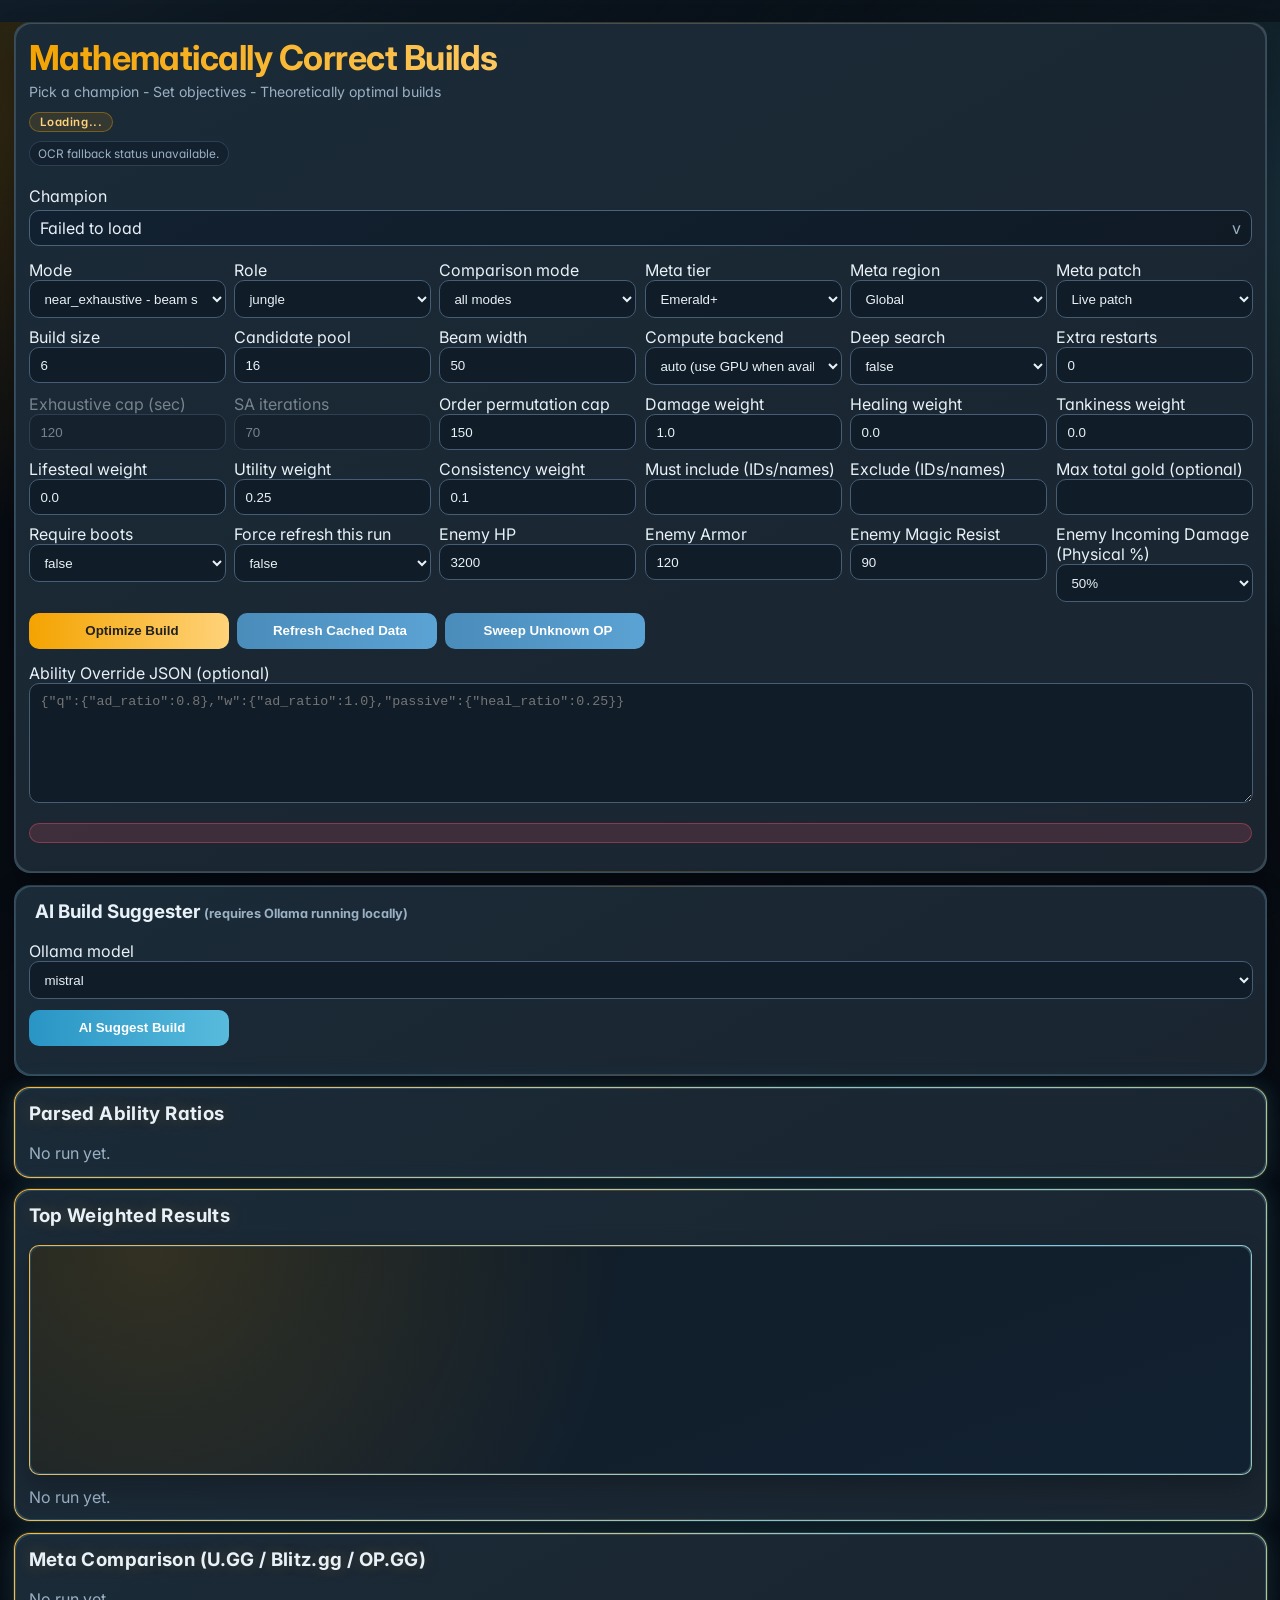
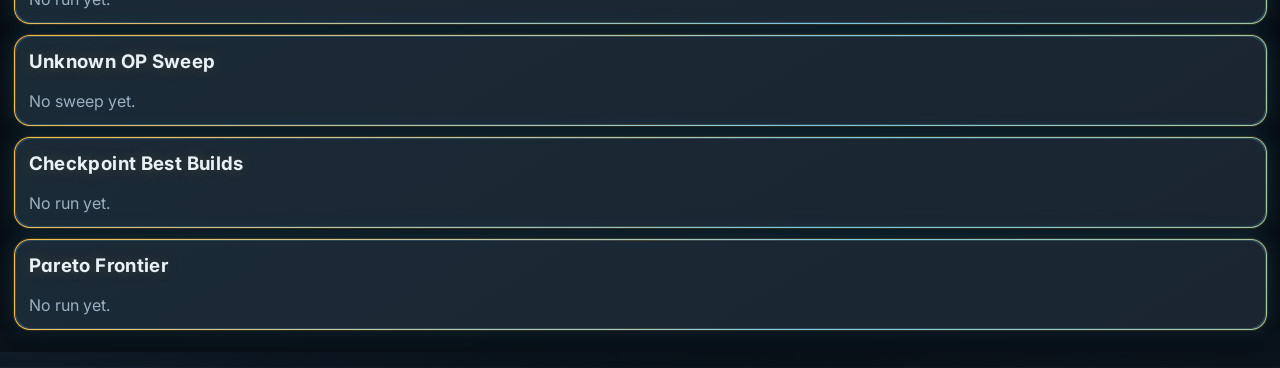
==== templates/index.html @ 5513ce6f "new updates and improvements" ====
﻿
<!doctype html>
<html>
<head>
  <meta charset="utf-8" />
  <meta name="viewport" content="width=device-width, initial-scale=1" />
  <title>Mathematically Correct Builds</title>
  <link rel="preconnect" href="https://fonts.googleapis.com" />
  <link rel="preconnect" href="https://fonts.gstatic.com" crossorigin />
  <link href="https://fonts.googleapis.com/css2?family=Inter:wght@400;500;600;700&display=swap" rel="stylesheet" />
  <link rel="stylesheet" href="/static/css/main.css" />
</head>
<body>
<div class="wrap">
  <div class="card">
    <div class="hero-content">
      <div class="hero-title">Mathematically Correct Builds</div>
      <p class="hero-sub">Pick a champion - Set objectives - Theoretically optimal builds</p>
      <span class="patch-pill" id="patchPill">Loading...</span>
      <div id="runtimeNotice" class="runtime-notice muted">Checking OCR fallback support...</div>
    </div>

    <!-- Champion picker -->
    <div style="margin-bottom:0.9rem;">
      <label style="display:block; margin-bottom:4px;">Champion</label>
      <div class="champ-picker" id="champPicker">
        <div class="champ-selected" id="champSelected" onclick="toggleChampDropdown()">
          <img id="champSelIcon" src="" style="display:none" />
          <span id="champSelName">Loading champions...</span>
          <span style="margin-left:auto; color:var(--muted);" id="champSelArrow">v</span>
        </div>
        <div class="champ-dropdown" id="champDropdown">
          <div class="champ-search"><input id="champSearchInput" placeholder="Search champion..." oninput="filterChamps()" onkeydown="champSearchKey(event)" autocomplete="off" /></div>
          <div id="champList"></div>
        </div>
      </div>
    </div>

    <div class="grid">
      <label>Mode
        <select id="mode" onchange="onModeChange()">
          <option value="heuristic">heuristic - fast greedy single pass</option>
          <option value="near_exhaustive" selected>near_exhaustive - beam search + random restarts</option>
          <option value="exhaustive">exhaustive - all combos + simulated annealing</option>
        </select>
      </label>
      <label>Role
        <select id="role">
          <option value="jungle" selected>jungle</option>
          <option value="top">top</option>
          <option value="middle">middle</option>
          <option value="adc">adc</option>
          <option value="support">support</option>
        </select>
      </label>
      <label>Comparison mode
        <select id="comparison_mode">
          <option value="all" selected>all modes</option>
          <option value="item_overlap">item overlap</option>
          <option value="power_delta">power delta</option>
          <option value="component_balance">component balance</option>
        </select>
      </label>
      <label>Meta tier
        <select id="meta_tier">
          <option value="emerald_plus" selected>Emerald+</option>
          <option value="diamond_plus">Diamond+</option>
          <option value="master_plus">Master+</option>
          <option value="platinum_plus">Platinum+</option>
        </select>
      </label>
      <label>Meta region
        <select id="meta_region">
          <option value="global" selected>Global</option>
          <option value="na">NA</option>
          <option value="euw">EUW</option>
          <option value="kr">KR</option>
        </select>
      </label>
      <label>Meta patch
        <select id="meta_patch">
          <option value="live" selected>Live patch</option>
        </select>
      </label>
      <label>Build size <input id="build_size" type="number" min="2" max="6" value="6" /></label>
      <label>Candidate pool <input id="pool" type="number" min="8" max="30" value="16" /></label>
      <label>Beam width <input id="beam" type="number" min="5" max="300" value="50" /></label>
      <label>Compute backend
        <select id="compute_backend">
          <option value="auto" selected>auto (use GPU when available)</option>
          <option value="gpu">gpu (CUDA)</option>
          <option value="cpu">cpu only</option>
        </select>
      </label>
      <label>Deep search
        <select id="deep_search">
          <option value="false" selected>false</option>
          <option value="true">true</option>
        </select>
      </label>
      <label>Extra restarts <input id="extra_restarts" type="number" min="0" max="24" value="0" /></label>
      <label id="capLabel">Exhaustive cap (sec) <input id="cap" type="number" min="2" max="600" value="120" /></label>
      <label id="saLabel">SA iterations <input id="sa_iters" type="number" min="10" max="500" value="70" /></label>
      <label>Order permutation cap <input id="perm_cap" type="number" min="20" max="1000" value="150" /></label>
      <label title="Relative priority for this objective. 1.0 = standard priority, 0.0 = ignore, values above 1.0 increase emphasis.">Damage weight <input id="damage" type="number" step="0.1" value="1.0" title="Relative priority for raw damage output." /></label>
      <label title="Relative priority for this objective. 1.0 = standard priority, 0.0 = ignore, values above 1.0 increase emphasis.">Healing weight <input id="healing" type="number" step="0.1" value="0.0" title="Relative priority for healing and sustain." /></label>
      <label title="Relative priority for this objective. 1.0 = standard priority, 0.0 = ignore, values above 1.0 increase emphasis.">Tankiness weight <input id="tank" type="number" step="0.1" value="0.0" title="Relative priority for durability and effective health." /></label>
      <label title="Relative priority for this objective. 1.0 = standard priority, 0.0 = ignore, values above 1.0 increase emphasis.">Lifesteal weight <input id="ls" type="number" step="0.1" value="0.0" title="Relative priority for lifesteal and omnivamp-style sustain." /></label>
      <label title="Relative priority for utility pressure (ability uptime, control, and effective fight tools).">Utility weight <input id="utility" type="number" step="0.1" value="0.25" title="Relative priority for utility pressure." /></label>
      <label title="Relative priority for reliability across mixed fight windows.">Consistency weight <input id="consistency" type="number" step="0.1" value="0.1" title="Relative priority for consistent output." /></label>
      <label>Must include (IDs/names)<input id="must_include" value="" /></label>
      <label>Exclude (IDs/names)<input id="exclude" value="" /></label>
      <label>Max total gold (optional)<input id="max_gold" type="number" min="1500" value="" /></label>
      <label>Require boots
        <select id="require_boots">
          <option value="false" selected>false</option>
          <option value="true">true</option>
        </select>
      </label>
      <label>Force refresh this run
        <select id="force_refresh">
          <option value="false" selected>false</option>
          <option value="true">true</option>
        </select>
      </label>
      <label>Enemy HP <input id="enemy_hp" type="number" min="500" value="3200" /></label>
      <label>Enemy Armor <input id="enemy_armor" type="number" min="0" value="120" /></label>
      <label>Enemy Magic Resist <input id="enemy_mr" type="number" min="0" value="90" /></label>
      <label>Enemy Incoming Damage (Physical %)
        <select id="enemy_physical_share">
          <option value="0.3">30%</option>
          <option value="0.5" selected>50%</option>
          <option value="0.7">70%</option>
        </select>
      </label>
    </div>

    <div class="button-row">
      <button id="optimizeBtn" onclick="runOptimize()"><i data-lucide="settings-2"></i> Optimize Build</button>
      <button class="secondary" onclick="refreshData()"><i data-lucide="refresh-cw"></i> Refresh Cached Data</button>
      <button class="secondary" onclick="runUnknownOpSweep()"><i data-lucide="search"></i> Sweep Unknown OP</button>
    </div>

    <div id="loadingPanel" class="load-panel" style="display:none;">
      <div class="load-meta">
        <strong id="loadPhase">Preparing optimization...</strong>
        <span id="loadEta" class="muted">ETA --</span>
      </div>
      <div class="load-track"><div id="loadFill" class="load-fill"></div></div>
      <div id="loadPct" class="load-pct muted">0%</div>
    </div>

    <div style="margin-top:0.9rem;">
      <label>Ability Override JSON (optional)</label>
      <textarea id="ability_overrides" placeholder='{"q":{"ad_ratio":0.8},"w":{"ad_ratio":1.0},"passive":{"heal_ratio":0.25}}'></textarea>
    </div>
    <p id="status" class="muted"></p>
    <p id="error" class="err"></p>
  </div>

  <!-- AI Suggest card -->
  <div class="card">
    <h3 style="margin-top:0;"><i data-lucide="bot"></i> AI Build Suggester <span class="muted" style="font-size:0.8rem;">(requires Ollama running locally)</span></h3>
    <div class="grid" style="grid-template-columns: repeat(auto-fit, minmax(220px,1fr)); margin-bottom:0.6rem;">
      <label>Ollama model
        <select id="ollamaModel"><option value="mistral">mistral</option></select>
      </label>
    </div>
    <div class="button-row">
      <button class="ai-btn" onclick="runAiSuggest()"><i data-lucide="sparkles"></i> AI Suggest Build</button>
    </div>
    <p id="aiStatus" class="muted"></p>
    <div id="aiResult"></div>
  </div>

  <div class="card result">
    <h3>Parsed Ability Ratios</h3>
    <div id="ability_breakdown" class="muted">No run yet.</div>
  </div>

  <div class="card sim-section" id="simCard">
    <h3 style="margin-top:0;"><i data-lucide="zap"></i> Simulation</h3>
    <div class="sim-controls">
      <div class="sim-slider-wrap">
        <label>Target HP: <b id="simHpVal">2500</b></label>
        <input type="range" id="simHp" min="500" max="6000" step="100" value="2500"
               oninput="document.getElementById('simHpVal').textContent=this.value" />
      </div>
      <div class="sim-slider-wrap">
        <label>Target Armor: <b id="simArmorVal">100</b></label>
        <input type="range" id="simArmor" min="0" max="300" step="5" value="100"
               oninput="document.getElementById('simArmorVal').textContent=this.value" />
      </div>
      <div class="sim-slider-wrap">
        <label>Target MR: <b id="simMrVal">50</b></label>
        <input type="range" id="simMr" min="0" max="200" step="5" value="50"
               oninput="document.getElementById('simMrVal').textContent=this.value" />
      </div>
      <div class="sim-slider-wrap">
        <label>Duration: <b id="simDurVal">10</b>s</label>
        <input type="range" id="simDur" min="3" max="30" step="1" value="10"
               oninput="document.getElementById('simDurVal').textContent=this.value" />
      </div>
      <div class="sim-slider-wrap">
        <label>Level: <b id="simLvlVal">18</b></label>
        <input type="range" id="simLvl" min="1" max="18" step="1" value="18"
               oninput="document.getElementById('simLvlVal').textContent=this.value" />
      </div>
    </div>
    <div class="button-row">
      <button onclick="runSimulation('both')"><i data-lucide="zap"></i> Run Simulation</button>
      <button class="secondary" onclick="runSimulation('burst')"><i data-lucide="target"></i> Burst Only</button>
      <button class="secondary" onclick="runSimulation('dps')"><i data-lucide="bar-chart-3"></i> DPS Only</button>
    </div>
    <div id="simResultsEl" class="sim-results"></div>
  </div>

  <div class="card result">
    <h3>Top Weighted Results</h3>
    <div class="chart-panel"><canvas id="scoreChart" height="120"></canvas></div>
    <div id="ranked" class="muted">No run yet.</div>
  </div>

  <div class="card result">
    <h3>Meta Comparison (U.GG / Blitz.gg / OP.GG)</h3>
    <div id="metaComparison" class="muted">No run yet.</div>
  </div>

  <div class="card result">
    <h3>Unknown OP Sweep</h3>
    <div id="unknownOpResults" class="muted">No sweep yet.</div>
  </div>

  <div class="card result">
    <h3>Checkpoint Best Builds</h3>
    <div id="checkpoints" class="muted">No run yet.</div>
  </div>

  <div class="card result">
    <h3>Pareto Frontier</h3>
    <div id="pareto" class="muted">No run yet.</div>
  </div>
</div>

<script src="https://cdn.jsdelivr.net/npm/chart.js@4.4.0/dist/chart.umd.min.js"></script>
<script src="https://unpkg.com/lucide@latest"></script>
<script src="/static/js/app.js"></script>
</body>
</html>
---- static/css/main.css ----
﻿:root {
      --bg: #0f1720;
      --bg-soft: #1c2b36;
      --card: #1a2530;
      --card-2: #202f3b;
      --ink: #e8f1f8;
      --muted: #9ab0c3;
      --accent: #f4a300;
      --accent-2: #ffd37a;
      --danger: #ff5b6f;
      --green: #2bd6a1;
      --line: #3a4d61;
  --champion-primary: #f4a300;
  --champion-secondary: #58bbdd;
  --champion-glow: rgba(244, 163, 0, 0.35);
  --champion-vignette: rgba(10, 15, 22, 0.55);
  --champion-splash-url: none;
    }
    * { box-sizing: border-box; }
    body {
      margin: 0;
      font-family: 'Inter', 'Segoe UI Variable', 'Segoe UI', system-ui, -apple-system, sans-serif;
      font-feature-settings: 'cv02','cv03','cv04','cv11';
      -webkit-font-smoothing: antialiased;
      background:
        radial-gradient(1100px 620px at -10% -12%, #2b4358 0%, #13202b 52%, transparent 100%),
        radial-gradient(920px 520px at 110% 18%, #3a2f25 0%, #151f28 50%, transparent 100%),
        linear-gradient(155deg, #0c141b, var(--bg));
      color: var(--ink);
      min-height: 100vh;
      position: relative;
      overflow-x: hidden;
      transition: background 320ms ease, color 260ms ease;
      transform: translateZ(0);
      will-change: background;
    }
    body::before,
    body::after {
      content: '';
      position: fixed;
      inset: 0;
      pointer-events: none;
      z-index: -1;
    }
    body::before {
      background:
        linear-gradient(145deg, rgba(7, 12, 18, 0.74), rgba(8, 16, 23, 0.82) 42%, rgba(8, 14, 22, 0.9)),
        var(--champion-splash-url) center top / cover no-repeat;
      opacity: 0.42;
      transform: scale(1.04) translateZ(0);
      transition: opacity 360ms ease, transform 520ms ease;
      filter: saturate(1.06) contrast(1.04);
    }
    body.splash-ready::before {
      opacity: 0.58;
      transform: scale(1.02) translateZ(0);
    }
    body::after {
      background:
        radial-gradient(1000px 700px at 8% 4%, color-mix(in srgb, var(--champion-primary) 20%, transparent), transparent 62%),
        radial-gradient(1200px 800px at 95% 10%, color-mix(in srgb, var(--champion-secondary) 20%, transparent), transparent 64%),
        radial-gradient(1400px 1200px at 50% 100%, var(--champion-vignette), rgba(8, 12, 18, 0.82));
      opacity: 0.95;
    }
    .wrap { max-width: 1360px; margin: 1.4rem auto; padding: 0 0.85rem; }
    .card {
      background: linear-gradient(150deg, color-mix(in srgb, var(--card) 78%, #1d3d52 22%), var(--card));
      border: 1px solid var(--line);
      border-top-color: rgba(255, 255, 255, 0.08);
      border-radius: 16px;
      padding: 0.85rem;
      margin-bottom: 0.7rem;
      box-shadow: 0 16px 32px rgba(0, 0, 0, 0.28), inset 0 1px 0 rgba(255, 255, 255, 0.04);
      animation: card-enter 280ms ease;
      position: relative;
      overflow: hidden;
      isolation: isolate;
      transform: translateZ(0);
      will-change: transform, box-shadow;
    }
    .card::before {
      content: '';
      position: absolute;
      inset: -35%;
      background: conic-gradient(
        from 0deg,
        color-mix(in srgb, var(--champion-primary) 85%, white 15%),
        color-mix(in srgb, var(--champion-secondary) 86%, white 14%),
        color-mix(in srgb, var(--champion-primary) 76%, #7de8d0 24%),
        color-mix(in srgb, var(--champion-secondary) 88%, #8cc8ff 12%),
        color-mix(in srgb, var(--champion-primary) 85%, white 15%)
      );
      opacity: 0.22;
      z-index: -2;
      animation: border-rotate 9s linear infinite;
      transform: translateZ(0);
      will-change: transform;
    }
    .card::after {
      content: '';
      position: absolute;
      inset: 1px;
      border-radius: inherit;
      background:
        linear-gradient(150deg, color-mix(in srgb, var(--card) 78%, #1d3d52 22%), var(--card)),
        radial-gradient(circle at 12% 0%, color-mix(in srgb, var(--champion-primary) 18%, transparent), transparent 48%);
      z-index: -1;
    }
    .grid { display: grid; grid-template-columns: repeat(auto-fit, minmax(190px, 1fr)); gap: 0.55rem; }
    input, select, button, textarea {
      width: 100%; padding: 0.6rem 0.65rem; border-radius: 10px;
      border: 1px solid #465d73; background: #101c27; color: var(--ink);
      transition: transform 150ms ease, box-shadow 150ms ease, opacity 150ms ease;
      will-change: transform, box-shadow;
    }
    textarea { min-height: 120px; resize: vertical; font-family: Consolas, monospace; }
    input:focus-visible, select:focus-visible, textarea:focus-visible, button:focus-visible {
      outline: none;
      box-shadow: 0 0 0 3px rgba(244, 163, 0, 0.25);
    }
    button {
      cursor: pointer;
      background: linear-gradient(92deg, var(--accent), var(--accent-2));
      color: #212121; font-weight: 700; border: none;
      position: relative;
      overflow: hidden;
      transform: translateZ(0);
    }
    button::after {
      content: '';
      position: absolute;
      inset: 0;
      background: linear-gradient(120deg, rgba(255,255,255,0.16), rgba(255,255,255,0));
      opacity: 0;
      transition: opacity 160ms ease;
      pointer-events: none;
    }
    button:hover {
      transform: translateY(-1px) translateZ(0);
      box-shadow: 0 6px 18px color-mix(in srgb, var(--champion-primary) 42%, transparent);
    }
    button:hover::after { opacity: 1; }
    button:active { transform: translateY(0); }
    button.secondary {
      background: linear-gradient(90deg, #4a8cba, #5ba3d4);
      color: #fff;
    }
    button.ai-btn {
      background: linear-gradient(90deg, #2995c5, #58bbdd);
      color: #fff;
    }
    button.danger-btn { background: linear-gradient(90deg, var(--danger), #ff6b6b); color:#fff; }
    .button-row { display: flex; flex-wrap: wrap; gap: 0.5rem; margin-top: 0.65rem; }
    .button-row button { width: auto; min-width: 200px; padding: 0.65rem 1rem; }
    .muted { color: var(--muted); }
    .err { color: #ffd9de; background: rgba(255, 91, 111, 0.16); padding: 0.55rem 0.65rem; border: 1px solid rgba(255, 91, 111, 0.35); border-radius: 10px; }
    .ok { color: var(--green); }

    /* Ability enrichment badges */
    .ability-badges { display: flex; flex-wrap: wrap; gap: 3px; margin-top: 3px; }
    .ability-badge { display: inline-block; font-size: 0.68rem; font-weight: 600; padding: 1px 5px; border-radius: 4px; letter-spacing: 0.02em; }
    .dmg-type.phys     { background: #4a1a0a; color: #f4a261; border: 1px solid #f4a261; }
    .dmg-type.magic    { background: #0a1240; color: #7ea6e0; border: 1px solid #7ea6e0; }
    .dmg-type.true_dmg { background: #1a1a1a; color: #e0e0e0; border: 1px solid #999; }
    .dmg-type.mixed    { background: #2a1a3a; color: #c9a0f4; border: 1px solid #c9a0f4; }
    .dmg-type.no-dmg   { background: #0a2010; color: #6ec975; border: 1px solid #6ec975; }
    .dmg-type.dmg-unknown { background: #1c1c1c; color: #888; border: 1px solid #444; }
    .ability-badge.targeting   { background: #0c2030; color: #56b4f5; border: 1px solid #56b4f5; }
    .ability-badge.on-hit      { background: #201000; color: #f5d576; border: 1px solid #f5d576; }
    .ability-badge.channeled   { background: #0a1a20; color: #4fc3f7; border: 1px solid #4fc3f7; }
    .ability-badge.conditional { background: #1a1a00; color: #e6e66a; border: 1px solid #e6e66a; }
    .ability-badge.stacks      { background: #200a20; color: #e080e0; border: 1px solid #e080e0; }
    .ability-badge.range       { background: #0a1a0a; color: #80c680; border: 1px solid #80c680; }
    .result h3 { margin-top: 0; }
    code { background:#0d1620; border:1px solid #304356; border-radius:6px; padding:0.2rem 0.4rem; }
    table { width:100%; border-collapse:collapse; }
    th, td { border-bottom:1px solid #304356; padding:0.45rem; text-align:left; }

    /* Champion picker */
    .champ-picker { position: relative; }
    .champ-selected {
      display: flex; align-items: center; gap: 0.5rem;
      padding: 0.45rem 0.65rem; border: 1px solid #4a637a;
      border-radius: 10px; background: linear-gradient(150deg, #122131, #0f1a25); cursor: pointer;
      user-select: none;
    }
    .champ-selected:hover { border-color: #6382a0; }
    .champ-selected img { width:32px; height:32px; border-radius:4px; }
    .champ-dropdown {
      display: none; position: absolute; z-index: 100;
      top: calc(100% + 4px); left: 0; right: 0;
      background: linear-gradient(180deg, #132130, #0f1b26); border: 1px solid #4a637a;
      border-radius: 10px; max-height: 320px; overflow-y: auto; box-shadow: 0 16px 36px rgba(0, 0, 0, 0.45);
    }
    .champ-dropdown.open { display: block; }
    .champ-search {
      position: sticky; top: 0; background: #132130;
      padding: 0.4rem; border-bottom: 1px solid #304356;
    }
    .champ-search input { margin: 0; }
    .champ-option {
      display: flex; align-items: center; gap: 0.5rem;
      padding: 0.45rem 0.6rem; cursor: pointer;
      border-left: 2px solid transparent;
    }
    .champ-option:hover, .champ-option.active { background: #203547; border-left-color: #68c2f5; }
    .champ-option img { width:28px; height:28px; border-radius:4px; }
    .champ-option.selected { background: #27435c; border-left-color: var(--accent); }
    .champ-check { margin-left: auto; color: var(--accent); font-size: 0.9rem; }

    /* Build result items */
    .build-items { display: flex; flex-wrap: wrap; gap: 6px; margin: 4px 0 6px; }
    .item-icon { position: relative; display: inline-block; }
    .item-icon img { width:44px; height:44px; border-radius:6px; border:1px solid #344a5e; display:block; }
    .item-icon .item-name-tooltip {
      display: none; position: absolute; bottom: calc(100% + 4px); left: 50%;
      transform: translateX(-50%); background:#0e1318; border:1px solid #425466;
      border-radius:6px; padding:4px 8px; white-space:nowrap; font-size:0.78rem;
      color:var(--ink); z-index:50; pointer-events:none;
    }
    .item-icon:hover .item-name-tooltip { display: block; }
    .item-order-arrow { color: var(--muted); font-size: 1.1rem; align-self: center; }

    /* Build card */
    .build-card { border:1px solid #2a3c4e; border-radius:12px; padding:0.64rem 0.7rem; margin-bottom:0; background:linear-gradient(150deg, #141f29, #11202f); }
    .build-card {
      position: relative;
      overflow: hidden;
      transform: translateZ(0);
    }
    .build-card::before {
      content: '';
      position: absolute;
      inset: -1px;
      border-radius: inherit;
      border: 1px solid transparent;
      background: linear-gradient(120deg, rgba(255,255,255,0.06), color-mix(in srgb, var(--champion-primary) 26%, transparent), rgba(255,255,255,0.04)) border-box;
      -webkit-mask: linear-gradient(#000 0 0) padding-box, linear-gradient(#000 0 0);
      mask: linear-gradient(#000 0 0) padding-box, linear-gradient(#000 0 0);
      -webkit-mask-composite: xor;
      mask-composite: exclude;
      pointer-events: none;
      opacity: 0.9;
    }
    .build-card.top-rank { border-color:#7f6530; box-shadow: 0 0 0 1px rgba(244, 163, 0, 0.35), 0 10px 24px rgba(0, 0, 0, 0.2); }
    .build-card h4 { margin:0 0 4px; font-size:0.95rem; }
    .build-metrics { font-size:0.8rem; color:var(--muted); margin-top:3px; }
    .result-grid {
      display: grid;
      grid-template-columns: repeat(3, minmax(0, 1fr));
      gap: 0.5rem;
      align-items: start;
    }
    .compare-grid {
      grid-template-columns: repeat(2, minmax(0, 1fr));
    }

    .rune-tree-wrap {
      margin-top: 6px;
      display: grid;
      grid-template-columns: 1fr 1fr auto;
      gap: 8px;
      align-items: start;
      padding: 8px;
      border: 1px solid rgba(68, 91, 114, 0.7);
      border-radius: 12px;
      background:
        radial-gradient(circle at top left, rgba(71, 113, 162, 0.14), transparent 34%),
        linear-gradient(150deg, rgba(10,18,28,0.96), rgba(16,28,40,0.94));
    }
    .rune-tree-complete {
      grid-template-columns: minmax(0, 1fr) minmax(0, 1fr) auto;
      gap: 10px;
    }
    .rune-branch {
      display: flex;
      flex-direction: column;
      gap: 5px;
      min-width: 0;
    }
    .rune-branch-title {
      font-size: 0.65rem;
      color: #c3d7e8;
      letter-spacing: 0.08em;
      text-transform: uppercase;
      line-height: 1;
    }
    .rune-orb-grid {
      display: flex;
      flex-wrap: wrap;
      gap: 4px;
      align-items: center;
      min-height: 34px;
    }
    .rune-slot-row {
      border: 1px solid rgba(77, 102, 126, 0.42);
      border-radius: 9px;
      background: linear-gradient(180deg, rgba(13, 22, 33, 0.9), rgba(8, 14, 22, 0.66));
      padding: 4px;
    }
    .rune-orb {
      width: 26px;
      height: 26px;
      border-radius: 50%;
      border: 1px solid #4b6279;
      background: radial-gradient(circle at 30% 30%, #2f4459 0%, #1b2b3b 58%, #101a24 100%);
      display: inline-flex;
      align-items: center;
      justify-content: center;
      color: #d6e6f3;
      font-size: 0.58rem;
      font-weight: 700;
      line-height: 1;
      overflow: hidden;
    }
    .rune-orb-icon {
      width: 100%;
      height: 100%;
      object-fit: cover;
      display: block;
    }
    .rune-orb-keystone {
      width: 34px;
      height: 34px;
      border-color: #947200;
      color: #ffe399;
      background: radial-gradient(circle at 30% 30%, #9e7f2f 0%, #5a4516 60%, #2d230f 100%);
      box-shadow: 0 0 0 1px rgba(255, 214, 140, 0.25);
    }
    .rune-orb-selected {
      border-color: #ffe08f;
      box-shadow: 0 0 0 1px rgba(255, 214, 140, 0.46), 0 0 10px rgba(255, 200, 110, 0.25);
      transform: translateY(-1px);
    }
    .rune-shard-row {
      display: flex;
      align-items: center;
      gap: 4px;
      border: 1px solid rgba(77, 102, 126, 0.42);
      border-radius: 9px;
      background: linear-gradient(180deg, rgba(13, 22, 33, 0.9), rgba(8, 14, 22, 0.66));
      padding: 4px;
    }
    .rune-shard {
      width: 22px;
      height: 22px;
      border-radius: 50%;
      border: 1px solid #55657a;
      color: #c9dbec;
      font-size: 0.52rem;
      font-weight: 700;
      display: inline-flex;
      align-items: center;
      justify-content: center;
      background: radial-gradient(circle at 35% 35%, #31475d 0%, #192635 65%, #0f1822 100%);
    }
    .rune-shard-selected {
      border-color: #cfe5ff;
      box-shadow: 0 0 0 1px rgba(165, 206, 255, 0.5), 0 0 10px rgba(117, 176, 250, 0.28);
      color: #e7f3ff;
    }
    .compare-card { position: relative; overflow: hidden; }
    .compare-card::before {
      content: '';
      position: absolute;
      top: 0;
      left: 0;
      bottom: 0;
      width: 3px;
      opacity: 0.95;
    }
    .compare-card.mode-item-overlap::before {
      background: linear-gradient(180deg, #59b7f1, #4f7ad9);
    }
    .compare-card.mode-power-delta::before {
      background: linear-gradient(180deg, #f2b14f, #f0634d);
    }
    .compare-card.mode-component-balance::before {
      background: linear-gradient(180deg, #72d49a, #45b6b8);
    }
    .compare-card.mode-generic::before {
      background: linear-gradient(180deg, #7f93a6, #4c6a84);
    }
    .compare-card-head {
      display: flex;
      align-items: center;
      justify-content: space-between;
      gap: 10px;
      margin-bottom: 8px;
    }
    .compare-stat-row {
      display: flex;
      flex-wrap: wrap;
      gap: 8px;
      margin: 8px 0 10px;
    }
    .compare-stat-pill {
      display: inline-flex;
      align-items: center;
      gap: 6px;
      padding: 6px 9px;
      border-radius: 999px;
      border: 1px solid rgba(88, 118, 146, 0.5);
      background: linear-gradient(180deg, rgba(20, 33, 47, 0.94), rgba(11, 18, 27, 0.92));
      color: #deebf6;
      font-size: 0.74rem;
      line-height: 1;
    }
    .metric-help {
      display: inline-flex;
      align-items: center;
      justify-content: center;
      width: 15px;
      height: 15px;
      border-radius: 999px;
      border: 1px solid rgba(124, 158, 188, 0.65);
      background: rgba(43, 66, 88, 0.55);
      color: #cfe2f2;
      font-size: 0.64rem;
      font-weight: 700;
      cursor: help;
      flex: 0 0 auto;
    }
    .compare-metric { font-weight: 700; }
    .compare-card.mode-item-overlap .compare-metric-sim { color: #8fd4ff; }
    .compare-card.mode-item-overlap .compare-metric-delta { color: #d6e8ff; }
    .compare-card.mode-item-overlap .compare-metric-align { color: #b8d7ff; }
    .compare-card.mode-power-delta .compare-metric-sim { color: #ffd7a1; }
    .compare-card.mode-power-delta .compare-metric-delta { color: #ffb27e; }
    .compare-card.mode-power-delta .compare-metric-align { color: #ffd3b4; }
    .compare-card.mode-component-balance .compare-metric-sim { color: #baf2cf; }
    .compare-card.mode-component-balance .compare-metric-delta { color: #c6f5e7; }
    .compare-card.mode-component-balance .compare-metric-align { color: #82efcc; }
    .compare-card.mode-generic .compare-metric-sim,
    .compare-card.mode-generic .compare-metric-delta,
    .compare-card.mode-generic .compare-metric-align { color: #d6e3ef; }
    .compare-item-panel {
      margin-top: 8px;
      padding-top: 8px;
      border-top: 1px solid rgba(68, 92, 114, 0.45);
    }
    .show-more-btn {
      margin-top: 0.6rem; padding: 0.48rem 1.05rem; border-radius:10px;
      background:linear-gradient(90deg, #1a3145, #20415a); border:1px solid #476582; color:var(--ink);
      cursor:pointer; font-size:0.85rem; width:auto;
    }

    /* AI panel */
    .star-row { display:flex; gap:6px; margin:8px 0; }
    .star-btn {
      background:none; border:none; font-size:1.6rem; cursor:pointer;
      color:#425466; padding:0; width:auto; min-width:0;
      transition: color 0.15s;
    }
    .star-btn.lit { color: var(--accent); }
    .ai-result-box { background:#0f1820; border:1px solid #304356; border-radius:10px; padding:0.8rem; margin-top:0.6rem; }
    .ai-reasoning { font-style:italic; color:var(--muted); margin:6px 0; font-size:0.9rem; }

    @keyframes card-enter {
      from { opacity: 0; transform: translateY(8px); }
      to { opacity: 1; transform: translateY(0); }
    }
    @keyframes thinking-pulse {
      0%, 100% { opacity: 1; }
      50% { opacity: 0.25; }
    }
    .thinking { animation: thinking-pulse 1.4s ease-in-out infinite; }
    .load-panel {
      margin-top: 0.85rem;
      padding: 0.65rem 0.7rem;
      border: 1px solid #395269;
      border-radius: 10px;
      background: linear-gradient(160deg, #122030, #0f1b28);
    }
    .load-meta { display:flex; justify-content:space-between; align-items:center; gap:0.65rem; margin-bottom:0.42rem; }
    .load-track {
      position: relative;
      height: 10px;
      border-radius: 999px;
      background: #0e1721;
      border: 1px solid #2e4458;
      overflow: hidden;
    }
    .load-fill {
      height: 100%;
      width: 0%;
      background: linear-gradient(90deg, #f4a300, #ffd37a 45%, #7de8d0);
      transition: width 220ms ease;
      position: relative;
      overflow: hidden;
    }
    .load-fill::after {
      content: '';
      position: absolute;
      top: 0;
      left: 0;
      bottom: 0;
      width: 50%;
      background: linear-gradient(90deg, transparent, rgba(255,255,255,0.32), transparent);
      animation: shimmer 1.6s ease-in-out infinite;
      transform: translateX(-60%);
      will-change: transform;
    }
    @keyframes shimmer {
      0% { transform: translateX(-60%); }
      100% { transform: translateX(220%); }
    }
    .load-pct { margin-top: 0.36rem; font-size: 0.8rem; }
    .step-timeline { list-style:none; margin:0.5rem 0 0; padding:0; font-size:0.82rem; }
    .step-timeline li { padding:2px 0; color:var(--muted); }
    .step-timeline li::before { content:'OK '; color:var(--green); }
    .build-warning { color:#ffd9de; background:rgba(255,91,111,0.16); padding:0.55rem 0.65rem; border:1px solid rgba(255,91,111,0.35); border-radius:10px; margin-bottom:0.6rem; }


    /* Hero header */
    .hero-content { margin-bottom: 1.2rem; }
    .hero-title {
      font-size: clamp(1.4rem, 3vw, 2.15rem); font-weight: 700;
      background: linear-gradient(120deg, var(--accent), var(--accent-2) 50%, #7de8d0);
      -webkit-background-clip: text; -webkit-text-fill-color: transparent; background-clip: text;
      line-height: 1.2; letter-spacing: -0.015em; margin: 0 0 0.3rem;
    }
    .hero-sub { color: var(--muted); font-size: 0.88rem; margin: 0 0 0.65rem; }
    .patch-pill {
      display: inline-block; background: rgba(244, 163, 0, 0.12);
      border: 1px solid rgba(244, 163, 0, 0.35); color: var(--accent-2);
      font-size: 0.72rem; font-weight: 600; padding: 2px 10px;
      border-radius: 999px; letter-spacing: 0.05em;
    }
    .runtime-notice {
      margin-top: 0.55rem;
      width: fit-content;
      max-width: 100%;
      padding: 0.3rem 0.55rem;
      border-radius: 999px;
      font-size: 0.74rem;
      border: 1px solid rgba(83, 111, 135, 0.4);
      background: rgba(15, 27, 40, 0.55);
      backdrop-filter: blur(4px);
    }

    @keyframes border-rotate {
      from { transform: rotate(0deg) translateZ(0); }
      to { transform: rotate(360deg) translateZ(0); }
    }
    .runtime-ok {
      color: #9be7c8;
      border-color: rgba(43, 214, 161, 0.35);
      background: rgba(11, 45, 36, 0.45);
    }
    .runtime-warn {
      color: #ffd7a1;
      border-color: rgba(242, 177, 79, 0.35);
      background: rgba(61, 37, 13, 0.35);
    }

    .card.result {
      border: 1px solid transparent;
      background:
        linear-gradient(150deg, color-mix(in srgb, var(--card) 80%, #1a3145 20%), color-mix(in srgb, var(--card) 88%, #101a24 12%)) padding-box,
        linear-gradient(
          120deg,
          color-mix(in srgb, var(--champion-primary) 74%, #ffffff 26%),
          color-mix(in srgb, var(--champion-secondary) 78%, #f8fbff 22%),
          color-mix(in srgb, var(--champion-primary) 62%, #7de8d0 38%),
          color-mix(in srgb, var(--champion-secondary) 72%, #95d6ff 28%),
          color-mix(in srgb, var(--champion-primary) 74%, #ffffff 26%)
        ) border-box;
      background-size: 100% 100%, 260% 260%;
      animation: result-border-flow 9s linear infinite;
      box-shadow:
        0 14px 30px rgba(0, 0, 0, 0.32),
        0 0 0 1px color-mix(in srgb, var(--champion-primary) 18%, transparent),
        0 0 24px color-mix(in srgb, var(--champion-secondary) 22%, transparent);
    }
    .card.result > h3 {
      letter-spacing: 0.02em;
      text-shadow: 0 0 16px color-mix(in srgb, var(--champion-primary) 22%, transparent);
    }

    /* Ability card grid */
    .ability-grid { display: grid; grid-template-columns: repeat(auto-fill, minmax(200px, 1fr)); gap: 0.7rem; margin-top: 0.55rem; }
    .ability-card { background: #0d1720; border: 1px solid #253445; border-radius: 12px; overflow: hidden; display: flex; flex-direction: column; }
    .ability-card-header { padding: 0.5rem 0.65rem; display: flex; align-items: center; gap: 0.4rem; border-bottom: 1px solid #1b2c3a; }
    .ability-card-header.phys     { background: rgba(244, 162, 61, 0.10); }
    .ability-card-header.magic    { background: rgba(126, 166, 224, 0.10); }
    .ability-card-header.true_dmg { background: rgba(190, 190, 190, 0.07); }
    .ability-card-header.mixed    { background: rgba(201, 160, 244, 0.10); }
    .ability-card-header.no-dmg   { background: rgba(43, 214, 161, 0.08); }
    .ability-card-header.dmg-unknown { background: rgba(80, 100, 115, 0.08); }
    .ability-key { font-weight: 700; font-size: 0.8rem; background: rgba(255,255,255,0.09); border-radius: 4px; padding: 1px 7px; min-width: 20px; text-align: center; flex-shrink: 0; letter-spacing: 0.04em; }
    .ability-name { font-size: 0.79rem; font-weight: 600; flex: 1; overflow: hidden; text-overflow: ellipsis; white-space: nowrap; }
    .ability-card-body { padding: 0.5rem 0.65rem; flex: 1; }
    .ratio-row { display: flex; align-items: center; gap: 0.4rem; margin: 3px 0; font-size: 0.76rem; }
    .ratio-label { color: var(--muted); min-width: 30px; }
    .ratio-bar-wrap { flex: 1; background: #0b1520; border-radius: 3px; height: 5px; }
    .ratio-bar { height: 100%; border-radius: 3px; transition: width 450ms ease; }
    .ratio-bar.AD   { background: #f4a261; }
    .ratio-bar.AP   { background: #7ea6e0; }
    .ratio-bar.Heal { background: #2bd6a1; }
    .ratio-value { font-size: 0.71rem; color: var(--muted); min-width: 34px; text-align: right; }
    .ability-card-footer { padding: 0.42rem 0.65rem; border-top: 1px solid #1b2c3a; font-size: 0.72rem; color: var(--muted); display: flex; flex-wrap: wrap; gap: 4px; }
    .ability-chip { background: #18242f; border-radius: 4px; padding: 1px 6px; }

    /* Build order circles */
    .build-order-num {
      display: inline-flex; align-items: center; justify-content: center;
      width: 16px; height: 16px; border-radius: 50%;
      background: rgba(8, 16, 24, 0.88);
      border: 1px solid rgba(244, 163, 0, 0.5);
      color: var(--accent-2); font-size: 0.59rem; font-weight: 700;
      position: absolute; top: -4px; left: -4px; z-index: 2; pointer-events: none;
    }

    /* Simulation panel */
    .sim-section { display: none; }
    .sim-controls { display: grid; grid-template-columns: repeat(auto-fill, minmax(170px, 1fr)); gap: 0.55rem; margin-bottom: 0.75rem; }
    .sim-slider-wrap { display: flex; flex-direction: column; }
    .sim-slider-wrap label { font-size: 0.79rem; color: var(--muted); margin-bottom: 3px; }
    .sim-slider-wrap input[type=range] { accent-color: var(--accent); width: 100%; padding: 0; border: none; background: none; cursor: pointer; height: 20px; }
    .sim-results { margin-top: 0.8rem; }
    .sim-bar-row { display: flex; align-items: center; gap: 0.5rem; margin: 4px 0; font-size: 0.81rem; }
    .sim-bar-label { min-width: 42px; color: var(--muted); font-size: 0.77rem; }
    .sim-bar-wrap { flex: 1; background: #0b1520; border-radius: 4px; height: 12px; overflow: hidden; }
    .sim-bar-fill { height: 100%; border-radius: 4px; background: linear-gradient(90deg, var(--accent), var(--accent-2)); transition: width 500ms ease; }
    .sim-bar-val { min-width: 52px; text-align: right; font-size: 0.76rem; }
    .sim-total-banner { background: linear-gradient(120deg, #182836, #112030); border: 1px solid #2a4055; border-radius: 10px; padding: 0.6rem 0.9rem; margin-top: 0.65rem; display: flex; gap: 1.5rem; flex-wrap: wrap; }
    .sim-metric { display: flex; flex-direction: column; }
    .sim-metric-label { font-size: 0.68rem; color: var(--muted); text-transform: uppercase; letter-spacing: 0.06em; }
    .sim-metric-value { font-size: 1.05rem; font-weight: 700; color: var(--ink); }

    @media (max-width: 760px) {
      .wrap { margin: 0.8rem auto; }
      .card { padding: 0.85rem; border-radius: 14px; }
      .grid { grid-template-columns: 1fr; gap: 0.55rem; }
      .button-row button { min-width: 0; width: 100%; }
      .build-card { padding: 0.68rem 0.72rem; }
      .ability-grid { grid-template-columns: 1fr 1fr; }
      .sim-controls { grid-template-columns: 1fr 1fr; }
      .result-grid { grid-template-columns: 1fr; }
      .compare-grid { grid-template-columns: 1fr; }
      .rune-tree-wrap { grid-template-columns: 1fr; gap: 7px; }
      .compare-card-head { align-items: flex-start; flex-direction: column; }
      .compare-stat-row { flex-direction: column; gap: 6px; }
      .compare-stat-pill { width: 100%; justify-content: space-between; }
      .runtime-notice { width: 100%; border-radius: 12px; }
    }

    @media (max-width: 1180px) {
      .result-grid { grid-template-columns: repeat(2, minmax(0, 1fr)); }
      .compare-grid { grid-template-columns: 1fr; }
      .rune-tree-wrap { grid-template-columns: 1fr 1fr; }
      .rune-branch-shards { grid-column: span 2; }
    }

    @media (max-width: 760px) {
      body::before {
        background-position: center 8%;
        filter: saturate(1.02) contrast(1.02);
      }
      .card::before {
        opacity: 0.15;
        animation-duration: 12s;
      }
    }

    @media (prefers-reduced-motion: reduce) {
      *,
      *::before,
      *::after {
        animation-duration: 0.01ms !important;
        animation-iteration-count: 1 !important;
        transition-duration: 0.01ms !important;
        scroll-behavior: auto !important;
      }
      body::before {
        opacity: 0.34;
        transform: none;
      }
      .card::before,
      .card.result,
      .chart-panel,
      .chart-panel::before,
      .load-fill::after,
      .thinking {
        animation: none !important;
      }
    }

    button i[data-lucide], h3 i[data-lucide] {
      width: 16px;
      height: 16px;
      stroke-width: 2.2;
      vertical-align: text-bottom;
      margin-right: 6px;
    }
    .chart-panel {
      position: relative;
      overflow: hidden;
      isolation: isolate;
      margin: 0.2rem 0 0.7rem;
      padding: 0.45rem 0.6rem;
      height: 230px;
      border: 1px solid transparent;
      border-radius: 10px;
      background:
        linear-gradient(160deg, #101c27, #122131) padding-box,
        linear-gradient(
          125deg,
          color-mix(in srgb, var(--champion-primary) 72%, #d9ecff 28%),
          color-mix(in srgb, var(--champion-secondary) 76%, #f1f7ff 24%),
          color-mix(in srgb, var(--champion-primary) 64%, #78e2cc 36%),
          color-mix(in srgb, var(--champion-secondary) 78%, #8fd3ff 22%)
        ) border-box;
      background-size: 100% 100%, 220% 220%;
      animation: result-border-flow 7s linear infinite;
      box-shadow: inset 0 0 0 1px rgba(255, 255, 255, 0.04), 0 10px 24px rgba(0, 0, 0, 0.24);
    }
    .chart-panel::before {
      content: '';
      position: absolute;
      inset: -80%;
      z-index: -2;
      opacity: 0.22;
      background: conic-gradient(
        from 0deg,
        color-mix(in srgb, var(--champion-primary) 78%, #ffffff 22%),
        color-mix(in srgb, var(--champion-secondary) 80%, #eff6ff 20%),
        color-mix(in srgb, var(--champion-primary) 66%, #89e7d6 34%),
        color-mix(in srgb, var(--champion-secondary) 78%, #95d7ff 22%),
        color-mix(in srgb, var(--champion-primary) 78%, #ffffff 22%)
      );
      animation: border-rotate 11s linear infinite;
      transform: translateZ(0);
      will-change: transform;
    }
    .chart-panel::after {
      content: '';
      position: absolute;
      inset: 1px;
      border-radius: inherit;
      background:
        radial-gradient(circle at 10% 0%, color-mix(in srgb, var(--champion-primary) 15%, transparent), transparent 42%),
        linear-gradient(160deg, #101c27, #122131);
      z-index: -1;
    }
    .chart-panel canvas {
      position: relative;
      z-index: 1;
    }

    @keyframes result-border-flow {
      0% { background-position: 0% 0%, 0% 50%; }
      50% { background-position: 0% 0%, 100% 50%; }
      100% { background-position: 0% 0%, 0% 50%; }
    }
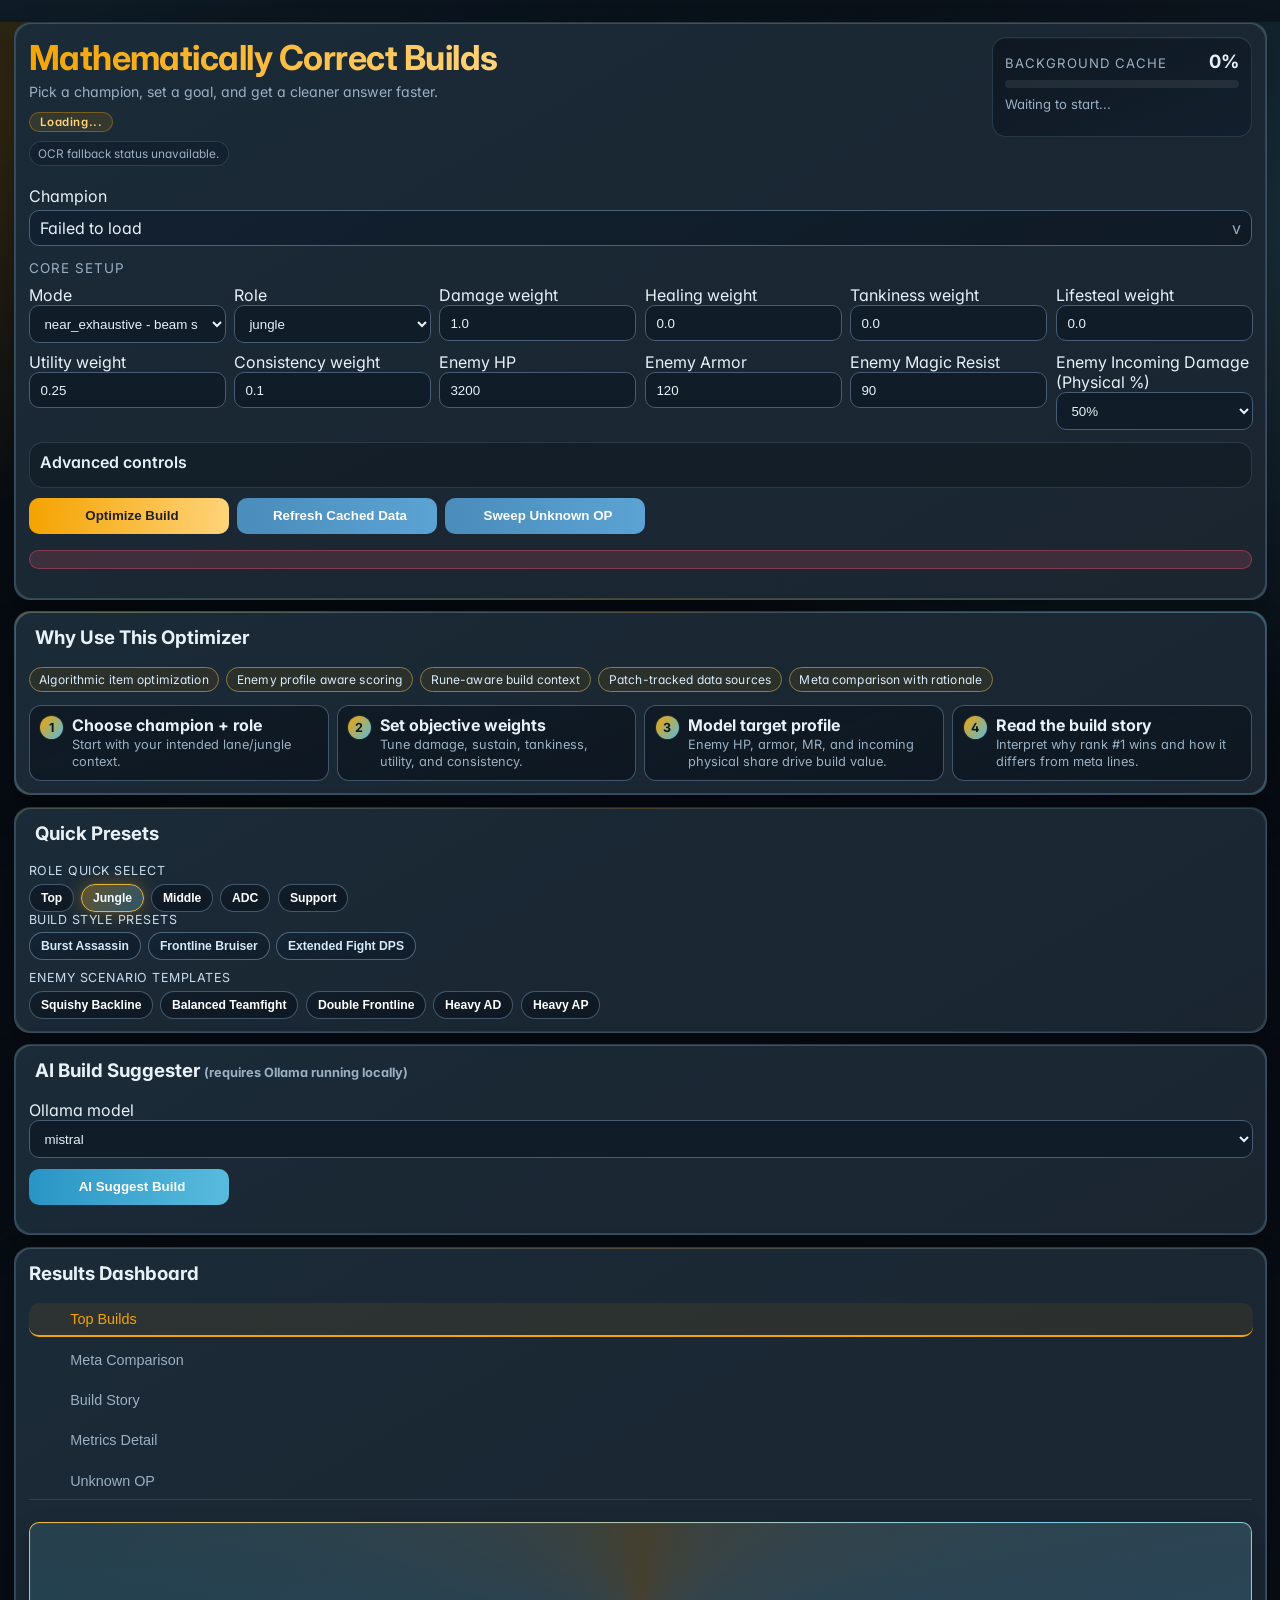
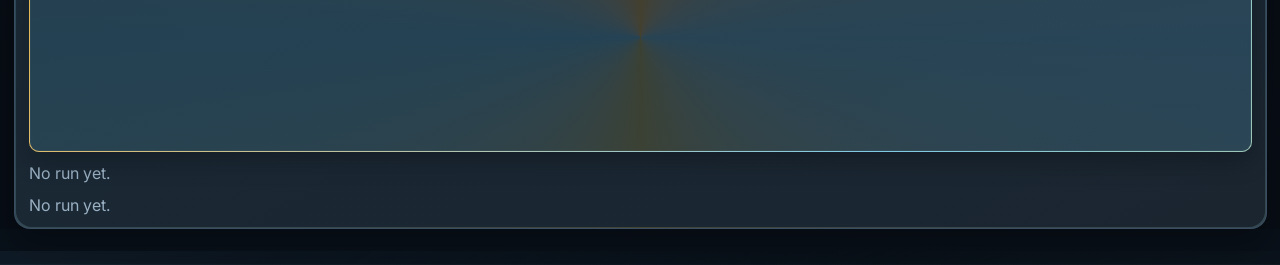
==== commit e1bbd754: "chore: checkpoint all in-progress workspace changes Include runtime/parser fixes, optimizer updates," ====
--- a/templates/index.html
+++ b/templates/index.html
@@ -13,12 +13,24 @@
 <body>
 <div class="wrap">
   <div class="card">
-    <div class="hero-content">
-      <div class="hero-title">Mathematically Correct Builds</div>
-      <p class="hero-sub">Pick a champion - Set objectives - Theoretically optimal builds</p>
-      <span class="patch-pill" id="patchPill">Loading...</span>
-      <div id="runtimeNotice" class="runtime-notice muted">Checking OCR fallback support...</div>
-    </div>
+    <div class="hero-shell">
+      <div class="hero-content">
+        <div class="hero-title">Mathematically Correct Builds</div>
+        <p class="hero-sub">Pick a champion, set a goal, and get a cleaner answer faster.</p>
+        <span class="patch-pill" id="patchPill">Loading...</span>
+        <div id="runtimeNotice" class="runtime-notice muted">Checking OCR fallback support...</div>
+      </div>
+      <aside class="prefetch-indicator" id="prefetchIndicator" aria-live="polite">
+        <div class="prefetch-label-row">
+          <span class="prefetch-title">Background cache</span>
+          <span class="prefetch-value" id="prefetchPct">0%</span>
+        </div>
+        <div class="prefetch-track"><div id="prefetchFill" class="prefetch-fill"></div></div>
+        <div class="prefetch-meta" id="prefetchMeta">Waiting to start...</div>
+      </aside>
+    </div>
+
+    <div id="champSplashBanner" class="champ-splash-banner" style="display:none;"></div>
 
     <!-- Champion picker -->
     <div style="margin-bottom:0.9rem;">
@@ -36,7 +48,8 @@
       </div>
     </div>
 
-    <div class="grid">
+    <div class="section-heading">Core setup</div>
+    <div class="grid primary-grid">
       <label>Mode
         <select id="mode" onchange="onModeChange()">
           <option value="heuristic">heuristic - fast greedy single pass</option>
@@ -53,76 +66,12 @@
           <option value="support">support</option>
         </select>
       </label>
-      <label>Comparison mode
-        <select id="comparison_mode">
-          <option value="all" selected>all modes</option>
-          <option value="item_overlap">item overlap</option>
-          <option value="power_delta">power delta</option>
-          <option value="component_balance">component balance</option>
-        </select>
-      </label>
-      <label>Meta tier
-        <select id="meta_tier">
-          <option value="emerald_plus" selected>Emerald+</option>
-          <option value="diamond_plus">Diamond+</option>
-          <option value="master_plus">Master+</option>
-          <option value="platinum_plus">Platinum+</option>
-        </select>
-      </label>
-      <label>Meta region
-        <select id="meta_region">
-          <option value="global" selected>Global</option>
-          <option value="na">NA</option>
-          <option value="euw">EUW</option>
-          <option value="kr">KR</option>
-        </select>
-      </label>
-      <label>Meta patch
-        <select id="meta_patch">
-          <option value="live" selected>Live patch</option>
-        </select>
-      </label>
-      <label>Build size <input id="build_size" type="number" min="2" max="6" value="6" /></label>
-      <label>Candidate pool <input id="pool" type="number" min="8" max="30" value="16" /></label>
-      <label>Beam width <input id="beam" type="number" min="5" max="300" value="50" /></label>
-      <label>Compute backend
-        <select id="compute_backend">
-          <option value="auto" selected>auto (use GPU when available)</option>
-          <option value="gpu">gpu (CUDA)</option>
-          <option value="cpu">cpu only</option>
-        </select>
-      </label>
-      <label>Deep search
-        <select id="deep_search">
-          <option value="false" selected>false</option>
-          <option value="true">true</option>
-        </select>
-      </label>
-      <label>Extra restarts <input id="extra_restarts" type="number" min="0" max="24" value="0" /></label>
-      <label id="capLabel">Exhaustive cap (sec) <input id="cap" type="number" min="2" max="600" value="120" /></label>
-      <label id="saLabel">SA iterations <input id="sa_iters" type="number" min="10" max="500" value="70" /></label>
-      <label>Order permutation cap <input id="perm_cap" type="number" min="20" max="1000" value="150" /></label>
       <label title="Relative priority for this objective. 1.0 = standard priority, 0.0 = ignore, values above 1.0 increase emphasis.">Damage weight <input id="damage" type="number" step="0.1" value="1.0" title="Relative priority for raw damage output." /></label>
       <label title="Relative priority for this objective. 1.0 = standard priority, 0.0 = ignore, values above 1.0 increase emphasis.">Healing weight <input id="healing" type="number" step="0.1" value="0.0" title="Relative priority for healing and sustain." /></label>
       <label title="Relative priority for this objective. 1.0 = standard priority, 0.0 = ignore, values above 1.0 increase emphasis.">Tankiness weight <input id="tank" type="number" step="0.1" value="0.0" title="Relative priority for durability and effective health." /></label>
       <label title="Relative priority for this objective. 1.0 = standard priority, 0.0 = ignore, values above 1.0 increase emphasis.">Lifesteal weight <input id="ls" type="number" step="0.1" value="0.0" title="Relative priority for lifesteal and omnivamp-style sustain." /></label>
       <label title="Relative priority for utility pressure (ability uptime, control, and effective fight tools).">Utility weight <input id="utility" type="number" step="0.1" value="0.25" title="Relative priority for utility pressure." /></label>
       <label title="Relative priority for reliability across mixed fight windows.">Consistency weight <input id="consistency" type="number" step="0.1" value="0.1" title="Relative priority for consistent output." /></label>
-      <label>Must include (IDs/names)<input id="must_include" value="" /></label>
-      <label>Exclude (IDs/names)<input id="exclude" value="" /></label>
-      <label>Max total gold (optional)<input id="max_gold" type="number" min="1500" value="" /></label>
-      <label>Require boots
-        <select id="require_boots">
-          <option value="false" selected>false</option>
-          <option value="true">true</option>
-        </select>
-      </label>
-      <label>Force refresh this run
-        <select id="force_refresh">
-          <option value="false" selected>false</option>
-          <option value="true">true</option>
-        </select>
-      </label>
       <label>Enemy HP <input id="enemy_hp" type="number" min="500" value="3200" /></label>
       <label>Enemy Armor <input id="enemy_armor" type="number" min="0" value="120" /></label>
       <label>Enemy Magic Resist <input id="enemy_mr" type="number" min="0" value="90" /></label>
@@ -135,6 +84,80 @@
       </label>
     </div>
 
+    <details class="advanced-panel">
+      <summary>Advanced controls</summary>
+      <div class="grid advanced-grid">
+        <label>Comparison mode
+          <select id="comparison_mode">
+            <option value="all" selected>all modes</option>
+            <option value="item_overlap">item overlap</option>
+            <option value="power_delta">power delta</option>
+            <option value="component_balance">component balance</option>
+          </select>
+        </label>
+        <label>Meta tier
+          <select id="meta_tier">
+            <option value="emerald_plus" selected>Emerald+</option>
+            <option value="diamond_plus">Diamond+</option>
+            <option value="master_plus">Master+</option>
+            <option value="platinum_plus">Platinum+</option>
+          </select>
+        </label>
+        <label>Meta region
+          <select id="meta_region">
+            <option value="global" selected>Global</option>
+            <option value="na">NA</option>
+            <option value="euw">EUW</option>
+            <option value="kr">KR</option>
+          </select>
+        </label>
+        <label>Meta patch
+          <select id="meta_patch">
+            <option value="live" selected>Live patch</option>
+          </select>
+        </label>
+        <label>Build size <input id="build_size" type="number" min="2" max="6" value="6" /></label>
+        <label>Candidate pool <input id="pool" type="number" min="8" max="30" value="16" /></label>
+        <label>Beam width <input id="beam" type="number" min="5" max="300" value="50" /></label>
+        <label>Compute backend
+          <select id="compute_backend">
+            <option value="auto" selected>auto (use GPU when available)</option>
+            <option value="gpu">gpu (CUDA)</option>
+            <option value="cpu">cpu only</option>
+          </select>
+        </label>
+        <label>Deep search
+          <select id="deep_search">
+            <option value="false" selected>false</option>
+            <option value="true">true</option>
+          </select>
+        </label>
+        <label>Extra restarts <input id="extra_restarts" type="number" min="0" max="24" value="0" /></label>
+        <label id="capLabel">Exhaustive cap (sec) <input id="cap" type="number" min="2" max="600" value="120" /></label>
+        <label id="saLabel">SA iterations <input id="sa_iters" type="number" min="10" max="500" value="70" /></label>
+        <label>Order permutation cap <input id="perm_cap" type="number" min="20" max="1000" value="150" /></label>
+        <label>Must include (IDs/names)<input id="must_include" value="" /></label>
+        <label>Exclude (IDs/names)<input id="exclude" value="" /></label>
+        <label>Max total gold (optional)<input id="max_gold" type="number" min="1500" value="" /></label>
+        <label>Require boots
+          <select id="require_boots">
+            <option value="false" selected>false</option>
+            <option value="true">true</option>
+          </select>
+        </label>
+        <label>Force refresh this run
+          <select id="force_refresh">
+            <option value="false" selected>false</option>
+            <option value="true">true</option>
+          </select>
+        </label>
+      </div>
+      <div class="advanced-textarea">
+        <label>Ability Override JSON (optional)</label>
+        <textarea id="ability_overrides" placeholder='{"q":{"ad_ratio":0.8},"w":{"ad_ratio":1.0},"passive":{"heal_ratio":0.25}}'></textarea>
+      </div>
+    </details>
+
     <div class="button-row">
       <button id="optimizeBtn" onclick="runOptimize()"><i data-lucide="settings-2"></i> Optimize Build</button>
       <button class="secondary" onclick="refreshData()"><i data-lucide="refresh-cw"></i> Refresh Cached Data</button>
@@ -148,14 +171,71 @@
       </div>
       <div class="load-track"><div id="loadFill" class="load-fill"></div></div>
       <div id="loadPct" class="load-pct muted">0%</div>
-    </div>
-
-    <div style="margin-top:0.9rem;">
-      <label>Ability Override JSON (optional)</label>
-      <textarea id="ability_overrides" placeholder='{"q":{"ad_ratio":0.8},"w":{"ad_ratio":1.0},"passive":{"heal_ratio":0.25}}'></textarea>
+      <div id="loadStepLog" class="load-step-log"></div>
     </div>
     <p id="status" class="muted"></p>
     <p id="error" class="err"></p>
+  </div>
+
+  <div class="card guide-card">
+    <h3 style="margin-top:0;"><i data-lucide="sparkles"></i> Why Use This Optimizer</h3>
+    <div class="guide-pill-row">
+      <span class="guide-pill">Algorithmic item optimization</span>
+      <span class="guide-pill">Enemy profile aware scoring</span>
+      <span class="guide-pill">Rune-aware build context</span>
+      <span class="guide-pill">Patch-tracked data sources</span>
+      <span class="guide-pill">Meta comparison with rationale</span>
+    </div>
+    <div class="guide-steps">
+      <div class="guide-step">
+        <span class="guide-step-num">1</span>
+        <div><b>Choose champion + role</b><p class="muted">Start with your intended lane/jungle context.</p></div>
+      </div>
+      <div class="guide-step">
+        <span class="guide-step-num">2</span>
+        <div><b>Set objective weights</b><p class="muted">Tune damage, sustain, tankiness, utility, and consistency.</p></div>
+      </div>
+      <div class="guide-step">
+        <span class="guide-step-num">3</span>
+        <div><b>Model target profile</b><p class="muted">Enemy HP, armor, MR, and incoming physical share drive build value.</p></div>
+      </div>
+      <div class="guide-step">
+        <span class="guide-step-num">4</span>
+        <div><b>Read the build story</b><p class="muted">Interpret why rank #1 wins and how it differs from meta lines.</p></div>
+      </div>
+    </div>
+  </div>
+
+  <div class="card quick-controls-card">
+    <h3 style="margin-top:0;"><i data-lucide="sliders-horizontal"></i> Quick Presets</h3>
+    <div class="quick-block">
+      <div class="quick-label">Role quick select</div>
+      <div class="quick-chip-row" id="roleQuickRow">
+        <button type="button" class="quick-chip secondary" data-role="top" onclick="applyRoleQuick('top', this)">Top</button>
+        <button type="button" class="quick-chip secondary" data-role="jungle" onclick="applyRoleQuick('jungle', this)">Jungle</button>
+        <button type="button" class="quick-chip secondary" data-role="middle" onclick="applyRoleQuick('middle', this)">Middle</button>
+        <button type="button" class="quick-chip secondary" data-role="adc" onclick="applyRoleQuick('adc', this)">ADC</button>
+        <button type="button" class="quick-chip secondary" data-role="support" onclick="applyRoleQuick('support', this)">Support</button>
+      </div>
+    </div>
+    <div class="quick-block">
+      <div class="quick-label">Build style presets</div>
+      <div class="quick-chip-row" id="buildPresetRow">
+        <button type="button" class="quick-chip" data-preset="burst_assassin" onclick="applyBuildPreset('burst_assassin', this)">Burst Assassin</button>
+        <button type="button" class="quick-chip" data-preset="frontline_bruiser" onclick="applyBuildPreset('frontline_bruiser', this)">Frontline Bruiser</button>
+        <button type="button" class="quick-chip" data-preset="extended_fight_dps" onclick="applyBuildPreset('extended_fight_dps', this)">Extended Fight DPS</button>
+      </div>
+    </div>
+    <div class="quick-block" style="margin-top:0.65rem;">
+      <div class="quick-label">Enemy scenario templates</div>
+      <div class="quick-chip-row" id="enemyScenarioRow">
+        <button type="button" class="quick-chip secondary" data-scenario="squishy_backline" onclick="applyEnemyScenario('squishy_backline', this)">Squishy Backline</button>
+        <button type="button" class="quick-chip secondary" data-scenario="balanced_teamfight" onclick="applyEnemyScenario('balanced_teamfight', this)">Balanced Teamfight</button>
+        <button type="button" class="quick-chip secondary" data-scenario="double_frontline" onclick="applyEnemyScenario('double_frontline', this)">Double Frontline</button>
+        <button type="button" class="quick-chip secondary" data-scenario="heavy_ad" onclick="applyEnemyScenario('heavy_ad', this)">Heavy AD</button>
+        <button type="button" class="quick-chip secondary" data-scenario="heavy_ap" onclick="applyEnemyScenario('heavy_ap', this)">Heavy AP</button>
+      </div>
+    </div>
   </div>
 
   <!-- AI Suggest card -->
@@ -173,11 +253,6 @@
     <div id="aiResult"></div>
   </div>
 
-  <div class="card result">
-    <h3>Parsed Ability Ratios</h3>
-    <div id="ability_breakdown" class="muted">No run yet.</div>
-  </div>
-
   <div class="card sim-section" id="simCard">
     <h3 style="margin-top:0;"><i data-lucide="zap"></i> Simulation</h3>
     <div class="sim-controls">
@@ -215,30 +290,48 @@
     <div id="simResultsEl" class="sim-results"></div>
   </div>
 
-  <div class="card result">
-    <h3>Top Weighted Results</h3>
-    <div class="chart-panel"><canvas id="scoreChart" height="120"></canvas></div>
-    <div id="ranked" class="muted">No run yet.</div>
-  </div>
-
-  <div class="card result">
-    <h3>Meta Comparison (U.GG / Blitz.gg / OP.GG)</h3>
-    <div id="metaComparison" class="muted">No run yet.</div>
-  </div>
-
-  <div class="card result">
-    <h3>Unknown OP Sweep</h3>
-    <div id="unknownOpResults" class="muted">No sweep yet.</div>
-  </div>
-
-  <div class="card result">
-    <h3>Checkpoint Best Builds</h3>
-    <div id="checkpoints" class="muted">No run yet.</div>
-  </div>
-
-  <div class="card result">
-    <h3>Pareto Frontier</h3>
-    <div id="pareto" class="muted">No run yet.</div>
+  <div class="card results-dashboard">
+    <h3 style="margin-top:0;">Results Dashboard</h3>
+    <div class="tabs-nav">
+      <button type="button" class="tab-btn active" data-tab="top-builds" onclick="switchResultTab('top-builds')"><i data-lucide="trending-up" style="width:16px;height:16px;display:inline;margin-right:6px;"></i>Top Builds</button>
+      <button type="button" class="tab-btn" data-tab="meta" onclick="switchResultTab('meta')"><i data-lucide="chart-line" style="width:16px;height:16px;display:inline;margin-right:6px;"></i>Meta Comparison</button>
+      <button type="button" class="tab-btn" data-tab="story" onclick="switchResultTab('story')"><i data-lucide="book-open" style="width:16px;height:16px;display:inline;margin-right:6px;"></i>Build Story</button>
+      <button type="button" class="tab-btn" data-tab="metrics" onclick="switchResultTab('metrics')"><i data-lucide="layers" style="width:16px;height:16px;display:inline;margin-right:6px;"></i>Metrics Detail</button>
+      <button type="button" class="tab-btn" data-tab="sweep" onclick="switchResultTab('sweep')"><i data-lucide="search" style="width:16px;height:16px;display:inline;margin-right:6px;"></i>Unknown OP</button>
+    </div>
+    
+    <div class="tab-panel active" id="tab-top-builds">
+      <div class="chart-panel"><canvas id="scoreChart" height="120"></canvas></div>
+      <div id="rankedInsights" class="muted" style="margin-bottom:0.7rem;">No run yet.</div>
+      <div id="ranked" class="muted">No run yet.</div>
+    </div>
+    
+    <div class="tab-panel" id="tab-meta">
+      <div id="metaComparison" class="muted">No run yet.</div>
+    </div>
+    
+    <div class="tab-panel" id="tab-story">
+      <div id="buildStory" class="muted">Run an optimization to generate a concise explanation.</div>
+    </div>
+    
+    <div class="tab-panel" id="tab-metrics">
+      <div style="margin-bottom:1.2rem;">
+        <h4 style="margin-top:0;margin-bottom:0.5rem;">Parsed Ability Ratios</h4>
+        <div id="ability_breakdown" class="muted">No run yet.</div>
+      </div>
+      <div style="margin-bottom:1.2rem;">
+        <h4 style="margin-top:0;margin-bottom:0.5rem;">Checkpoint Best Builds</h4>
+        <div id="checkpoints" class="muted">No run yet.</div>
+      </div>
+      <div>
+        <h4 style="margin-top:0;margin-bottom:0.5rem;">Pareto Frontier</h4>
+        <div id="pareto" class="muted">No run yet.</div>
+      </div>
+    </div>
+    
+    <div class="tab-panel" id="tab-sweep">
+      <div id="unknownOpResults" class="muted">No sweep yet.</div>
+    </div>
   </div>
 </div>
 
--- a/static/css/main.css
+++ b/static/css/main.css
@@ -46,13 +46,13 @@
       background:
         linear-gradient(145deg, rgba(7, 12, 18, 0.74), rgba(8, 16, 23, 0.82) 42%, rgba(8, 14, 22, 0.9)),
         var(--champion-splash-url) center top / cover no-repeat;
-      opacity: 0.42;
+      opacity: 0.52;
       transform: scale(1.04) translateZ(0);
       transition: opacity 360ms ease, transform 520ms ease;
       filter: saturate(1.06) contrast(1.04);
     }
     body.splash-ready::before {
-      opacity: 0.58;
+      opacity: 0.65;
       transform: scale(1.02) translateZ(0);
     }
     body::after {
@@ -107,6 +107,14 @@
       z-index: -1;
     }
     .grid { display: grid; grid-template-columns: repeat(auto-fit, minmax(190px, 1fr)); gap: 0.55rem; }
+    .primary-grid { margin-bottom: 0.7rem; }
+    .section-heading {
+      font-size: 0.84rem;
+      text-transform: uppercase;
+      letter-spacing: 0.08em;
+      color: var(--muted);
+      margin: 0 0 0.55rem;
+    }
     input, select, button, textarea {
       width: 100%; padding: 0.6rem 0.65rem; border-radius: 10px;
       border: 1px solid #465d73; background: #101c27; color: var(--ink);
@@ -155,6 +163,24 @@
     .muted { color: var(--muted); }
     .err { color: #ffd9de; background: rgba(255, 91, 111, 0.16); padding: 0.55rem 0.65rem; border: 1px solid rgba(255, 91, 111, 0.35); border-radius: 10px; }
     .ok { color: var(--green); }
+    .advanced-panel {
+      border: 1px solid rgba(83, 111, 135, 0.35);
+      border-radius: 14px;
+      background: rgba(11, 19, 28, 0.42);
+      padding: 0.35rem 0.65rem 0.65rem;
+      margin-top: 0.2rem;
+    }
+    .advanced-panel summary {
+      cursor: pointer;
+      font-weight: 600;
+      padding: 0.25rem 0;
+      color: var(--ink);
+      list-style: none;
+    }
+    .advanced-panel summary::-webkit-details-marker { display: none; }
+    .advanced-grid { margin-top: 0.65rem; }
+    .advanced-textarea { margin-top: 0.7rem; }
+    .advanced-textarea label { display: block; margin-bottom: 0.35rem; }
 
     /* Ability enrichment badges */
     .ability-badges { display: flex; flex-wrap: wrap; gap: 3px; margin-top: 3px; }
@@ -251,6 +277,199 @@
       gap: 0.5rem;
       align-items: start;
     }
+
+    .guide-card {
+      background:
+        radial-gradient(circle at 8% 0%, color-mix(in srgb, var(--champion-primary) 24%, transparent), transparent 36%),
+        radial-gradient(circle at 94% 12%, color-mix(in srgb, var(--champion-secondary) 22%, transparent), transparent 38%),
+        linear-gradient(150deg, color-mix(in srgb, var(--card) 82%, #1d3d52 18%), var(--card));
+    }
+    .guide-pill-row {
+      display: flex;
+      flex-wrap: wrap;
+      gap: 0.45rem;
+      margin: 0.45rem 0 0.8rem;
+    }
+    .guide-pill {
+      display: inline-flex;
+      align-items: center;
+      border: 1px solid color-mix(in srgb, var(--champion-primary) 36%, #4e6478 64%);
+      background: color-mix(in srgb, var(--champion-primary) 12%, #102031 88%);
+      border-radius: 999px;
+      padding: 0.25rem 0.6rem;
+      font-size: 0.75rem;
+      color: #d8ebfb;
+      letter-spacing: 0.01em;
+    }
+    .guide-steps {
+      display: grid;
+      grid-template-columns: repeat(auto-fit, minmax(220px, 1fr));
+      gap: 0.5rem;
+    }
+    .guide-step {
+      display: flex;
+      align-items: flex-start;
+      gap: 0.55rem;
+      border: 1px solid rgba(82, 106, 128, 0.75);
+      background: linear-gradient(160deg, rgba(15, 26, 37, 0.92), rgba(13, 22, 31, 0.88));
+      border-radius: 12px;
+      padding: 0.55rem 0.65rem;
+    }
+    .guide-step p {
+      margin: 0.15rem 0 0;
+      font-size: 0.8rem;
+      line-height: 1.32;
+    }
+    .guide-step-num {
+      width: 1.45rem;
+      height: 1.45rem;
+      flex: 0 0 1.45rem;
+      border-radius: 50%;
+      display: inline-flex;
+      align-items: center;
+      justify-content: center;
+      font-size: 0.78rem;
+      font-weight: 700;
+      color: #0a1620;
+      background: linear-gradient(130deg, var(--champion-primary), var(--champion-secondary));
+      box-shadow: 0 0 0 1px rgba(255, 255, 255, 0.08);
+      margin-top: 0.05rem;
+    }
+
+    .story-box {
+      border: 1px solid rgba(89, 115, 139, 0.72);
+      border-radius: 12px;
+      background:
+        radial-gradient(circle at 0% 0%, color-mix(in srgb, var(--champion-secondary) 20%, transparent), transparent 38%),
+        linear-gradient(155deg, rgba(12, 20, 29, 0.95), rgba(14, 24, 36, 0.92));
+      padding: 0.62rem 0.72rem;
+    }
+    .story-head {
+      display: flex;
+      flex-wrap: wrap;
+      gap: 0.42rem;
+      align-items: center;
+      margin-bottom: 0.5rem;
+      font-size: 0.84rem;
+    }
+    .story-chip {
+      border: 1px solid rgba(116, 147, 176, 0.8);
+      border-radius: 999px;
+      padding: 0.16rem 0.52rem;
+      font-size: 0.72rem;
+      color: #d4e6f3;
+      background: rgba(20, 35, 50, 0.72);
+    }
+    .story-lede {
+      margin: 0;
+      line-height: 1.36;
+      font-size: 0.88rem;
+    }
+    .story-grid {
+      display: grid;
+      grid-template-columns: repeat(auto-fit, minmax(230px, 1fr));
+      gap: 0.55rem;
+      margin-top: 0.55rem;
+    }
+    .story-col {
+      border: 1px solid rgba(74, 97, 119, 0.7);
+      border-radius: 10px;
+      background: rgba(11, 19, 28, 0.74);
+      padding: 0.45rem 0.52rem;
+    }
+    .story-col h4 {
+      margin: 0 0 0.34rem;
+      font-size: 0.8rem;
+      color: #d5e8f8;
+    }
+    .story-list {
+      margin: 0;
+      padding-left: 1rem;
+      color: #b9d0e2;
+      font-size: 0.79rem;
+      line-height: 1.34;
+    }
+    .story-list li + li {
+      margin-top: 0.2rem;
+    }
+
+    .quick-controls-card {
+      background:
+        radial-gradient(circle at 10% 0%, color-mix(in srgb, var(--champion-primary) 20%, transparent), transparent 36%),
+        linear-gradient(155deg, rgba(12, 22, 33, 0.95), rgba(15, 25, 36, 0.92));
+    }
+    .quick-label {
+      font-size: 0.78rem;
+      letter-spacing: 0.04em;
+      text-transform: uppercase;
+      color: #c8ddef;
+      margin-bottom: 0.35rem;
+    }
+    .quick-chip-row {
+      display: flex;
+      flex-wrap: wrap;
+      gap: 0.45rem;
+    }
+    .quick-chip {
+      width: auto;
+      min-width: 0;
+      padding: 0.42rem 0.68rem;
+      border-radius: 999px;
+      border: 1px solid rgba(97, 126, 151, 0.75);
+      background: linear-gradient(160deg, rgba(20, 36, 52, 0.95), rgba(16, 29, 42, 0.9));
+      color: #d7e9f7;
+      font-size: 0.76rem;
+      font-weight: 600;
+      line-height: 1;
+      cursor: pointer;
+      box-shadow: none;
+    }
+    .quick-chip.secondary {
+      border-color: rgba(89, 115, 139, 0.7);
+      background: linear-gradient(160deg, rgba(16, 28, 40, 0.92), rgba(13, 23, 33, 0.9));
+    }
+    .quick-chip.active {
+      border-color: color-mix(in srgb, var(--champion-primary) 72%, #b8d9f2 28%);
+      background: linear-gradient(130deg, color-mix(in srgb, var(--champion-primary) 35%, #12273a 65%), color-mix(in srgb, var(--champion-secondary) 30%, #15283a 70%));
+      color: #f2fbff;
+      box-shadow: 0 0 0 1px rgba(255, 255, 255, 0.05), 0 0 18px color-mix(in srgb, var(--champion-primary) 34%, transparent);
+    }
+
+    .build-card-head {
+      display: flex;
+      justify-content: space-between;
+      align-items: center;
+      gap: 0.5rem;
+      margin-bottom: 0.2rem;
+    }
+    .build-confidence {
+      display: inline-flex;
+      align-items: center;
+      gap: 0.2rem;
+      padding: 0.15rem 0.5rem;
+      border-radius: 999px;
+      font-size: 0.66rem;
+      border: 1px solid rgba(109, 137, 159, 0.7);
+      color: #d9eaf7;
+      background: rgba(17, 31, 45, 0.78);
+      letter-spacing: 0.01em;
+      white-space: nowrap;
+    }
+    .build-confidence.conf-high {
+      border-color: rgba(79, 210, 152, 0.68);
+      color: #b4f6dc;
+      background: rgba(16, 52, 40, 0.5);
+    }
+    .build-confidence.conf-medium {
+      border-color: rgba(242, 183, 92, 0.65);
+      color: #ffe2ad;
+      background: rgba(65, 45, 16, 0.46);
+    }
+    .build-confidence.conf-low {
+      border-color: rgba(233, 127, 143, 0.58);
+      color: #ffd4db;
+      background: rgba(66, 27, 37, 0.42);
+    }
     .compare-grid {
       grid-template-columns: repeat(2, minmax(0, 1fr));
     }
@@ -312,6 +531,7 @@
       font-weight: 700;
       line-height: 1;
       overflow: hidden;
+      opacity: 0.35;
     }
     .rune-orb-icon {
       width: 100%;
@@ -320,16 +540,17 @@
       display: block;
     }
     .rune-orb-keystone {
-      width: 34px;
-      height: 34px;
+      width: 42px;
+      height: 42px;
       border-color: #947200;
       color: #ffe399;
       background: radial-gradient(circle at 30% 30%, #9e7f2f 0%, #5a4516 60%, #2d230f 100%);
       box-shadow: 0 0 0 1px rgba(255, 214, 140, 0.25);
     }
     .rune-orb-selected {
-      border-color: #ffe08f;
-      box-shadow: 0 0 0 1px rgba(255, 214, 140, 0.46), 0 0 10px rgba(255, 200, 110, 0.25);
+      border: 2px solid #ffd700;
+      box-shadow: 0 0 0 2px rgba(255, 215, 0, 0.6), 0 0 16px rgba(255, 200, 80, 0.5);
+      opacity: 1.0;
       transform: translateY(-1px);
     }
     .rune-shard-row {
@@ -342,8 +563,8 @@
       padding: 4px;
     }
     .rune-shard {
-      width: 22px;
-      height: 22px;
+      width: 28px;
+      height: 28px;
       border-radius: 50%;
       border: 1px solid #55657a;
       color: #c9dbec;
@@ -353,10 +574,24 @@
       align-items: center;
       justify-content: center;
       background: radial-gradient(circle at 35% 35%, #31475d 0%, #192635 65%, #0f1822 100%);
+      opacity: 0.45;
+      overflow: hidden;
+    }
+    .rune-shard .shard-icon {
+      width: 22px;
+      height: 22px;
+      object-fit: contain;
+      border-radius: 50%;
+      display: block;
+    }
+    .rune-shard .shard-glyph {
+      font-size: 0.52rem;
+      font-weight: 700;
     }
     .rune-shard-selected {
-      border-color: #cfe5ff;
-      box-shadow: 0 0 0 1px rgba(165, 206, 255, 0.5), 0 0 10px rgba(117, 176, 250, 0.28);
+      border: 2px solid #9b59b6;
+      box-shadow: 0 0 0 2px rgba(155, 89, 182, 0.6);
+      opacity: 1.0;
       color: #e7f3ff;
     }
     .compare-card { position: relative; overflow: hidden; }
@@ -506,14 +741,237 @@
       100% { transform: translateX(220%); }
     }
     .load-pct { margin-top: 0.36rem; font-size: 0.8rem; }
+    .load-step-log { max-height: 120px; overflow: hidden; margin-top: 8px; }
+    .load-step-item { font-size: 0.78rem; color: var(--muted); padding: 2px 0; animation: step-appear 0.35s ease; }
+    .load-step-item.current { color: var(--ink); font-weight: 500; }
+    @keyframes step-appear { from { opacity: 0; transform: translateY(6px); } to { opacity: 1; transform: none; } }
     .step-timeline { list-style:none; margin:0.5rem 0 0; padding:0; font-size:0.82rem; }
     .step-timeline li { padding:2px 0; color:var(--muted); }
     .step-timeline li::before { content:'OK '; color:var(--green); }
     .build-warning { color:#ffd9de; background:rgba(255,91,111,0.16); padding:0.55rem 0.65rem; border:1px solid rgba(255,91,111,0.35); border-radius:10px; margin-bottom:0.6rem; }
+    .build-metric-help-row {
+      display: flex;
+      flex-wrap: wrap;
+      gap: 6px;
+      align-items: center;
+    }
+    .insight-summary {
+      margin-bottom: 0.55rem;
+      padding: 0.62rem 0.72rem;
+      border: 1px solid rgba(74, 104, 130, 0.55);
+      border-radius: 10px;
+      background: linear-gradient(155deg, rgba(14, 25, 36, 0.98), rgba(19, 33, 47, 0.92));
+      color: #d7e8f4;
+      line-height: 1.45;
+      font-size: 0.82rem;
+    }
+    .insight-grid {
+      display: grid;
+      grid-template-columns: repeat(auto-fit, minmax(220px, 1fr));
+      gap: 0.5rem;
+      margin-bottom: 0.2rem;
+    }
+    .insight-row {
+      display: flex;
+      align-items: flex-start;
+      gap: 0.65rem;
+      padding: 0.65rem 0.72rem;
+      border: 1px solid rgba(60, 86, 109, 0.46);
+      border-radius: 12px;
+      background: linear-gradient(150deg, rgba(16, 28, 40, 0.96), rgba(11, 19, 29, 0.94));
+    }
+    .insight-rank {
+      width: 30px;
+      height: 30px;
+      border-radius: 999px;
+      display: inline-flex;
+      align-items: center;
+      justify-content: center;
+      font-size: 0.76rem;
+      font-weight: 700;
+      color: #13202a;
+      background: linear-gradient(135deg, var(--accent), var(--accent-2));
+      flex: 0 0 auto;
+    }
+    .insight-main {
+      min-width: 0;
+      display: flex;
+      flex-direction: column;
+      gap: 0.35rem;
+    }
+    .insight-score {
+      font-size: 0.86rem;
+      font-weight: 700;
+      color: #eef6fb;
+    }
+    .insight-stats {
+      display: flex;
+      flex-wrap: wrap;
+      gap: 0.34rem;
+    }
+    .insight-pill {
+      display: inline-flex;
+      align-items: center;
+      padding: 0.28rem 0.46rem;
+      border-radius: 999px;
+      border: 1px solid rgba(79, 112, 139, 0.42);
+      background: rgba(24, 38, 52, 0.9);
+      color: #dcebf7;
+      font-size: 0.73rem;
+      line-height: 1;
+    }
+    .trace-drawer {
+      margin-top: 0.72rem;
+      border: 1px solid rgba(63, 92, 116, 0.48);
+      border-radius: 12px;
+      background: linear-gradient(155deg, rgba(12, 20, 30, 0.96), rgba(16, 26, 38, 0.94));
+      overflow: hidden;
+    }
+    .trace-summary {
+      cursor: pointer;
+      list-style: none;
+      display: flex;
+      align-items: center;
+      justify-content: space-between;
+      gap: 0.8rem;
+      padding: 0.72rem 0.82rem;
+      font-size: 0.82rem;
+      font-weight: 700;
+      color: #e9f5ff;
+      letter-spacing: 0.01em;
+    }
+    .trace-summary::-webkit-details-marker {
+      display: none;
+    }
+    .trace-summary::after {
+      content: '+';
+      display: inline-flex;
+      align-items: center;
+      justify-content: center;
+      width: 24px;
+      height: 24px;
+      border-radius: 999px;
+      border: 1px solid rgba(104, 138, 164, 0.42);
+      background: rgba(24, 39, 54, 0.9);
+      color: #d5eaf8;
+      font-size: 1rem;
+      line-height: 1;
+      flex: 0 0 auto;
+    }
+    .trace-drawer[open] .trace-summary::after {
+      content: '-';
+    }
+    .trace-body {
+      padding: 0 0.82rem 0.82rem;
+      border-top: 1px solid rgba(58, 84, 105, 0.45);
+    }
+    .trace-summary-box {
+      margin-top: 0.78rem;
+      padding: 0.68rem 0.72rem;
+      border-radius: 12px;
+      border: 1px solid rgba(78, 109, 133, 0.42);
+      background: linear-gradient(145deg, rgba(20, 34, 48, 0.95), rgba(14, 24, 35, 0.94));
+    }
+    .trace-summary-title {
+      margin-bottom: 0.44rem;
+      color: #eef7fd;
+      font-size: 0.77rem;
+      font-weight: 700;
+      letter-spacing: 0.03em;
+      text-transform: uppercase;
+    }
+    .trace-chip-row {
+      display: flex;
+      flex-wrap: wrap;
+      gap: 0.38rem;
+    }
+    .trace-chip {
+      display: inline-flex;
+      align-items: center;
+      padding: 0.32rem 0.52rem;
+      border-radius: 999px;
+      border: 1px solid rgba(95, 130, 156, 0.38);
+      background: rgba(25, 42, 58, 0.9);
+      color: #dcebfa;
+      font-size: 0.73rem;
+      line-height: 1.2;
+    }
+    .trace-section + .trace-section {
+      margin-top: 0.72rem;
+    }
+    .trace-section-title {
+      margin: 0.72rem 0 0.42rem;
+      font-size: 0.73rem;
+      font-weight: 700;
+      text-transform: uppercase;
+      letter-spacing: 0.08em;
+      color: #86aeca;
+    }
+    .trace-grid {
+      display: grid;
+      grid-template-columns: repeat(auto-fit, minmax(150px, 1fr));
+      gap: 0.45rem;
+    }
+    .trace-metric {
+      min-width: 0;
+      padding: 0.58rem 0.62rem;
+      border-radius: 10px;
+      border: 1px solid rgba(58, 84, 105, 0.42);
+      background: rgba(21, 34, 47, 0.92);
+    }
+    .trace-metric-label {
+      color: #99b8ce;
+      font-size: 0.72rem;
+      line-height: 1.35;
+    }
+    .trace-metric-value {
+      margin-top: 0.26rem;
+      color: #eef7fd;
+      font-size: 0.88rem;
+      font-weight: 700;
+      word-break: break-word;
+    }
 
 
     /* Hero header */
-    .hero-content { margin-bottom: 1.2rem; }
+    .hero-shell {
+      display: grid;
+      grid-template-columns: minmax(0, 1fr) 260px;
+      gap: 0.9rem;
+      align-items: start;
+      margin-bottom: 1.2rem;
+    }
+    .hero-content { margin-bottom: 0; }
+    /* Champion splash banner */
+    .champ-splash-banner {
+      width: 100%;
+      height: 160px;
+      border-radius: 12px;
+      background: var(--champion-splash-url) center 15% / cover no-repeat;
+      position: relative;
+      overflow: hidden;
+      margin-bottom: 0.9rem;
+      opacity: 0;
+      transition: opacity 600ms ease;
+    }
+    .champ-splash-banner.visible {
+      opacity: 1;
+    }
+    .champ-splash-banner::after {
+      content: '';
+      position: absolute;
+      inset: 0;
+      background: linear-gradient(
+        to right,
+        rgba(10, 16, 24, 0.0) 30%,
+        rgba(10, 16, 24, 0.65) 100%
+      ),
+      linear-gradient(
+        to bottom,
+        rgba(10, 16, 24, 0.0) 40%,
+        rgba(10, 16, 24, 0.85) 100%
+      );
+    }
     .hero-title {
       font-size: clamp(1.4rem, 3vw, 2.15rem); font-weight: 700;
       background: linear-gradient(120deg, var(--accent), var(--accent-2) 50%, #7de8d0);
@@ -537,6 +995,50 @@
       border: 1px solid rgba(83, 111, 135, 0.4);
       background: rgba(15, 27, 40, 0.55);
       backdrop-filter: blur(4px);
+    }
+    .prefetch-indicator {
+      border: 1px solid rgba(83, 111, 135, 0.35);
+      border-radius: 14px;
+      padding: 0.75rem;
+      background: linear-gradient(160deg, rgba(10, 18, 27, 0.72), rgba(17, 30, 44, 0.78));
+      box-shadow: inset 0 1px 0 rgba(255, 255, 255, 0.04);
+    }
+    .prefetch-label-row {
+      display: flex;
+      justify-content: space-between;
+      align-items: baseline;
+      gap: 0.5rem;
+    }
+    .prefetch-title {
+      font-size: 0.82rem;
+      text-transform: uppercase;
+      letter-spacing: 0.08em;
+      color: var(--muted);
+    }
+    .prefetch-value {
+      font-size: 1.15rem;
+      font-weight: 700;
+      color: var(--ink);
+    }
+    .prefetch-track {
+      width: 100%;
+      height: 8px;
+      border-radius: 999px;
+      background: rgba(255, 255, 255, 0.08);
+      overflow: hidden;
+      margin: 0.55rem 0 0.45rem;
+    }
+    .prefetch-fill {
+      width: 0%;
+      height: 100%;
+      background: linear-gradient(90deg, var(--champion-secondary), var(--champion-primary));
+      transition: width 220ms ease;
+    }
+    .prefetch-meta {
+      font-size: 0.82rem;
+      line-height: 1.35;
+      color: var(--muted);
+      min-height: 2.2em;
     }
 
     @keyframes border-rotate {
@@ -633,6 +1135,7 @@
       .wrap { margin: 0.8rem auto; }
       .card { padding: 0.85rem; border-radius: 14px; }
       .grid { grid-template-columns: 1fr; gap: 0.55rem; }
+      .hero-shell { grid-template-columns: 1fr; }
       .button-row button { min-width: 0; width: 100%; }
       .build-card { padding: 0.68rem 0.72rem; }
       .ability-grid { grid-template-columns: 1fr 1fr; }
@@ -730,6 +1233,72 @@
         color-mix(in srgb, var(--champion-secondary) 78%, #95d7ff 22%),
         color-mix(in srgb, var(--champion-primary) 78%, #ffffff 22%)
       );
+    }
+
+    /* Tabbed Results Interface */
+    .results-dashboard {
+      display: flex;
+      flex-direction: column;
+    }
+    .tabs-nav {
+      display: flex;
+      gap: 0.4rem;
+      border-bottom: 1px solid rgba(83, 111, 135, 0.35);
+      margin-bottom: 1.2rem;
+      flex-wrap: wrap;
+      align-items: center;
+    }
+    .tab-btn {
+      padding: 0.5rem 0.85rem;
+      border: none;
+      background: transparent;
+      color: var(--muted);
+      cursor: pointer;
+      font-size: 0.9rem;
+      font-weight: 500;
+      border-bottom: 2px solid transparent;
+      transition: color 200ms ease, border-color 200ms ease;
+      display: flex;
+      align-items: center;
+      gap: 0.35rem;
+      white-space: nowrap;
+    }
+    .tab-btn:hover {
+      color: var(--ink);
+      transform: none;
+      box-shadow: none;
+    }
+    .tab-btn.active {
+      color: var(--champion-primary);
+      border-bottom-color: var(--champion-primary);
+      background: rgba(244, 163, 0, 0.08);
+    }
+    .tab-panel {
+      display: none;
+      animation: tab-fade-in 200ms ease;
+    }
+    .tab-panel.active {
+      display: block;
+    }
+    @keyframes tab-fade-in {
+      from {
+        opacity: 0;
+        transform: translateY(-4px);
+      }
+      to {
+        opacity: 1;
+        transform: translateY(0);
+      }
+    }
+    .tab-panel h4 {
+      font-size: 0.95rem;
+      font-weight: 600;
+      color: var(--ink);
+      margin: 0 0 0.5rem;
+      text-transform: uppercase;
+      letter-spacing: 0.04em;
+      color: color-mix(in srgb, var(--champion-primary) 78%, var(--ink) 22%);
+    }
       animation: border-rotate 11s linear infinite;
       transform: translateZ(0);
       will-change: transform;
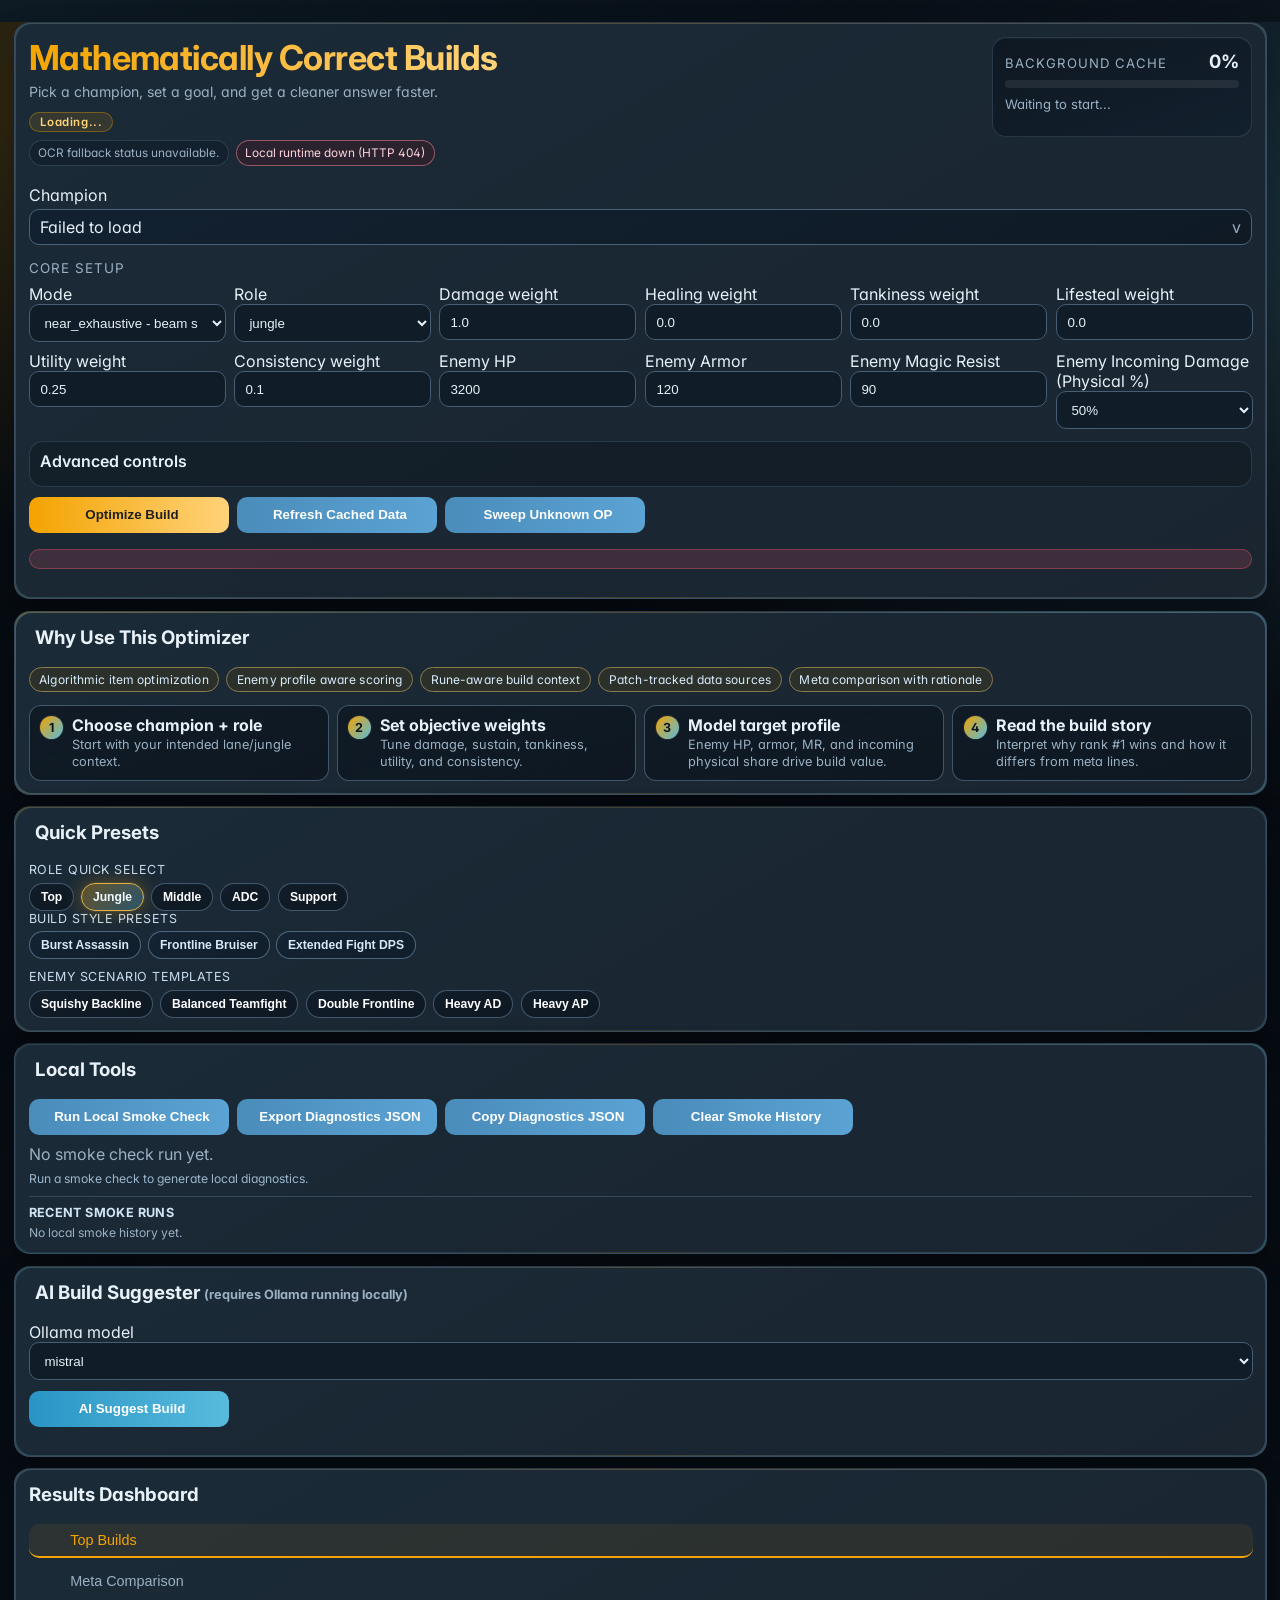
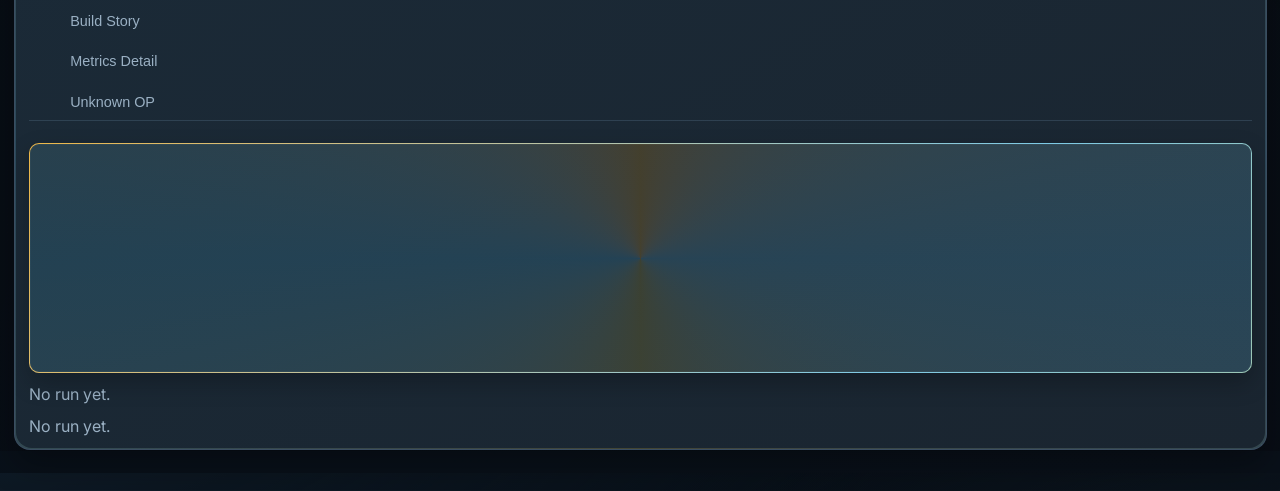
==== commit f53c83f9: "feat(ui): expand local diagnostics tools and smoke history" ====
--- a/templates/index.html
+++ b/templates/index.html
@@ -18,7 +18,10 @@
         <div class="hero-title">Mathematically Correct Builds</div>
         <p class="hero-sub">Pick a champion, set a goal, and get a cleaner answer faster.</p>
         <span class="patch-pill" id="patchPill">Loading...</span>
-        <div id="runtimeNotice" class="runtime-notice muted">Checking OCR fallback support...</div>
+        <div class="runtime-stack">
+          <div id="runtimeNotice" class="runtime-notice muted">Checking OCR fallback support...</div>
+          <div id="localRuntimeStatus" class="runtime-notice runtime-local muted">Checking local runtime...</div>
+        </div>
       </div>
       <aside class="prefetch-indicator" id="prefetchIndicator" aria-live="polite">
         <div class="prefetch-label-row">
@@ -238,6 +241,30 @@
     </div>
   </div>
 
+  <div class="card local-tools-card">
+    <h3 style="margin-top:0;"><i data-lucide="activity"></i> Local Tools</h3>
+    <div class="button-row" style="margin-bottom:0.55rem;">
+      <button type="button" class="secondary" style="width:auto;" onclick="runLocalSmokeCheck()">
+        <i data-lucide="stethoscope" style="width:14px;height:14px;display:inline;margin-right:6px;"></i>Run Local Smoke Check
+      </button>
+      <button type="button" class="secondary" style="width:auto;" onclick="exportLocalSmokeCheck()">
+        <i data-lucide="download" style="width:14px;height:14px;display:inline;margin-right:6px;"></i>Export Diagnostics JSON
+      </button>
+      <button type="button" class="secondary" style="width:auto;" onclick="copyLocalSmokeCheck()">
+        <i data-lucide="copy" style="width:14px;height:14px;display:inline;margin-right:6px;"></i>Copy Diagnostics JSON
+      </button>
+      <button type="button" class="secondary" style="width:auto;" onclick="clearLocalSmokeHistory()">
+        <i data-lucide="eraser" style="width:14px;height:14px;display:inline;margin-right:6px;"></i>Clear Smoke History
+      </button>
+    </div>
+    <div id="localSmokeResult" class="muted">No smoke check run yet.</div>
+    <div id="localSmokeNote" class="local-tools-note">Run a smoke check to generate local diagnostics.</div>
+    <div class="local-tools-history-wrap">
+      <h4>Recent Smoke Runs</h4>
+      <div id="localSmokeHistory" class="local-tools-history muted">No local smoke history yet.</div>
+    </div>
+  </div>
+
   <!-- AI Suggest card -->
   <div class="card">
     <h3 style="margin-top:0;"><i data-lucide="bot"></i> AI Build Suggester <span class="muted" style="font-size:0.8rem;">(requires Ollama running locally)</span></h3>
@@ -307,6 +334,15 @@
     </div>
     
     <div class="tab-panel" id="tab-meta">
+      <div class="meta-snapshot-panel">
+        <div class="meta-snapshot-head">
+          <h4 style="margin:0;">Meta Snapshot Status</h4>
+          <button type="button" class="secondary" style="width:auto;" onclick="refreshMetaSnapshotStatus(true)">
+            <i data-lucide="refresh-cw" style="width:14px;height:14px;display:inline;margin-right:6px;"></i>Refresh
+          </button>
+        </div>
+        <div id="metaSnapshotStatus" class="muted">Loading local snapshot status...</div>
+      </div>
       <div id="metaComparison" class="muted">No run yet.</div>
     </div>
     
--- a/static/css/main.css
+++ b/static/css/main.css
@@ -398,6 +398,84 @@
         radial-gradient(circle at 10% 0%, color-mix(in srgb, var(--champion-primary) 20%, transparent), transparent 36%),
         linear-gradient(155deg, rgba(12, 22, 33, 0.95), rgba(15, 25, 36, 0.92));
     }
+    .local-tools-card {
+      background:
+        radial-gradient(circle at 92% 8%, color-mix(in srgb, var(--champion-secondary) 20%, transparent), transparent 40%),
+        linear-gradient(150deg, rgba(12, 21, 30, 0.97), rgba(16, 28, 40, 0.93));
+    }
+    .smoke-grid {
+      display: grid;
+      grid-template-columns: repeat(auto-fit, minmax(220px, 1fr));
+      gap: 0.45rem;
+      margin-top: 0.35rem;
+    }
+    .smoke-item {
+      border: 1px solid rgba(75, 102, 123, 0.48);
+      border-radius: 10px;
+      background: rgba(15, 27, 39, 0.84);
+      padding: 0.48rem 0.6rem;
+      font-size: 0.79rem;
+      color: #d4e7f7;
+    }
+    .smoke-title {
+      font-size: 0.75rem;
+      text-transform: uppercase;
+      letter-spacing: 0.06em;
+      color: #9ebad0;
+      margin-bottom: 0.22rem;
+    }
+    .smoke-ok { color: #b8f3d9; }
+    .smoke-fail { color: #ffc3cf; }
+    .smoke-meta {
+      color: #9ab7cd;
+      font-size: 0.74rem;
+      margin-top: 0.18rem;
+    }
+    .local-tools-note {
+      margin-top: 0.45rem;
+      font-size: 0.76rem;
+      color: #9ab7cd;
+    }
+    .local-tools-note.ok { color: #b8f3d9; }
+    .local-tools-note.fail { color: #ffc3cf; }
+    .local-tools-history-wrap {
+      margin-top: 0.6rem;
+      border-top: 1px solid rgba(86, 114, 135, 0.45);
+      padding-top: 0.5rem;
+    }
+    .local-tools-history-wrap h4 {
+      margin: 0 0 0.32rem;
+      font-size: 0.79rem;
+      color: #d0e4f3;
+      letter-spacing: 0.03em;
+      text-transform: uppercase;
+    }
+    .local-tools-history {
+      display: grid;
+      gap: 0.24rem;
+      font-size: 0.76rem;
+    }
+    .local-tools-history-row {
+      display: flex;
+      gap: 0.5rem;
+      justify-content: space-between;
+      border: 1px solid rgba(75, 102, 123, 0.42);
+      border-radius: 8px;
+      background: rgba(14, 24, 35, 0.78);
+      padding: 0.28rem 0.45rem;
+      color: #c8dff0;
+    }
+    .local-tools-history-row strong {
+      font-weight: 700;
+      color: #e1f0fa;
+    }
+    .local-tools-history-ok strong { color: #b8f3d9; }
+    .local-tools-history-fail strong { color: #ffc3cf; }
+    .local-tools-history-time {
+      color: #9ebcd1;
+      font-size: 0.74rem;
+      white-space: nowrap;
+    }
     .quick-label {
       font-size: 0.78rem;
       letter-spacing: 0.04em;
@@ -749,6 +827,61 @@
     .step-timeline li { padding:2px 0; color:var(--muted); }
     .step-timeline li::before { content:'OK '; color:var(--green); }
     .build-warning { color:#ffd9de; background:rgba(255,91,111,0.16); padding:0.55rem 0.65rem; border:1px solid rgba(255,91,111,0.35); border-radius:10px; margin-bottom:0.6rem; }
+    .meta-snapshot-panel {
+      margin-bottom: 0.75rem;
+      border: 1px solid rgba(69, 99, 124, 0.5);
+      border-radius: 12px;
+      background: linear-gradient(150deg, rgba(14, 25, 36, 0.98), rgba(17, 30, 43, 0.92));
+      padding: 0.68rem 0.75rem;
+    }
+    .meta-snapshot-head {
+      display: flex;
+      align-items: center;
+      justify-content: space-between;
+      gap: 0.7rem;
+      margin-bottom: 0.55rem;
+    }
+    .meta-snapshot-grid {
+      display: grid;
+      grid-template-columns: repeat(auto-fit, minmax(120px, 1fr));
+      gap: 0.35rem;
+      margin-bottom: 0.45rem;
+    }
+    .meta-snapshot-pill {
+      display: inline-flex;
+      align-items: center;
+      border: 1px solid rgba(88, 123, 151, 0.52);
+      border-radius: 999px;
+      background: rgba(24, 41, 57, 0.92);
+      padding: 0.2rem 0.52rem;
+      font-size: 0.75rem;
+      color: #d5e8f8;
+      width: fit-content;
+    }
+    .meta-snapshot-list {
+      display: grid;
+      gap: 0.32rem;
+    }
+    .meta-snapshot-item {
+      border: 1px solid rgba(73, 103, 127, 0.45);
+      border-radius: 10px;
+      background: rgba(16, 29, 42, 0.85);
+      padding: 0.45rem 0.58rem;
+      font-size: 0.78rem;
+      color: #cfe1f1;
+      line-height: 1.32;
+    }
+    .meta-snapshot-key {
+      color: #e8f4fc;
+      font-weight: 600;
+    }
+    .meta-snapshot-time {
+      color: #97b2c8;
+      font-size: 0.73rem;
+      margin-left: 0.35rem;
+    }
+    .meta-snapshot-ok { color: #8df1c9; }
+    .meta-snapshot-fail { color: #ffb7c2; }
     .build-metric-help-row {
       display: flex;
       flex-wrap: wrap;
@@ -995,6 +1128,36 @@
       border: 1px solid rgba(83, 111, 135, 0.4);
       background: rgba(15, 27, 40, 0.55);
       backdrop-filter: blur(4px);
+    }
+    .runtime-stack {
+      display: flex;
+      flex-wrap: wrap;
+      gap: 0.4rem;
+      align-items: center;
+      margin-top: 0.5rem;
+    }
+    .runtime-stack .runtime-notice {
+      margin-top: 0;
+    }
+    .runtime-local {
+      border-color: rgba(92, 126, 153, 0.55);
+      background: rgba(19, 32, 46, 0.62);
+      color: #d5e8f7;
+    }
+    .runtime-local.runtime-live {
+      border-color: rgba(76, 193, 146, 0.65);
+      background: rgba(16, 50, 39, 0.45);
+      color: #bdf4dc;
+    }
+    .runtime-local.runtime-down {
+      border-color: rgba(221, 119, 137, 0.62);
+      background: rgba(66, 27, 37, 0.42);
+      color: #ffd2db;
+    }
+    .runtime-local.runtime-checking {
+      border-color: rgba(125, 157, 184, 0.58);
+      background: rgba(25, 39, 55, 0.55);
+      color: #cbe0f1;
     }
     .prefetch-indicator {
       border: 1px solid rgba(83, 111, 135, 0.35);
@@ -1147,6 +1310,7 @@
       .compare-stat-row { flex-direction: column; gap: 6px; }
       .compare-stat-pill { width: 100%; justify-content: space-between; }
       .runtime-notice { width: 100%; border-radius: 12px; }
+      .runtime-stack { display: grid; grid-template-columns: 1fr; width: 100%; }
     }
 
     @media (max-width: 1180px) {
